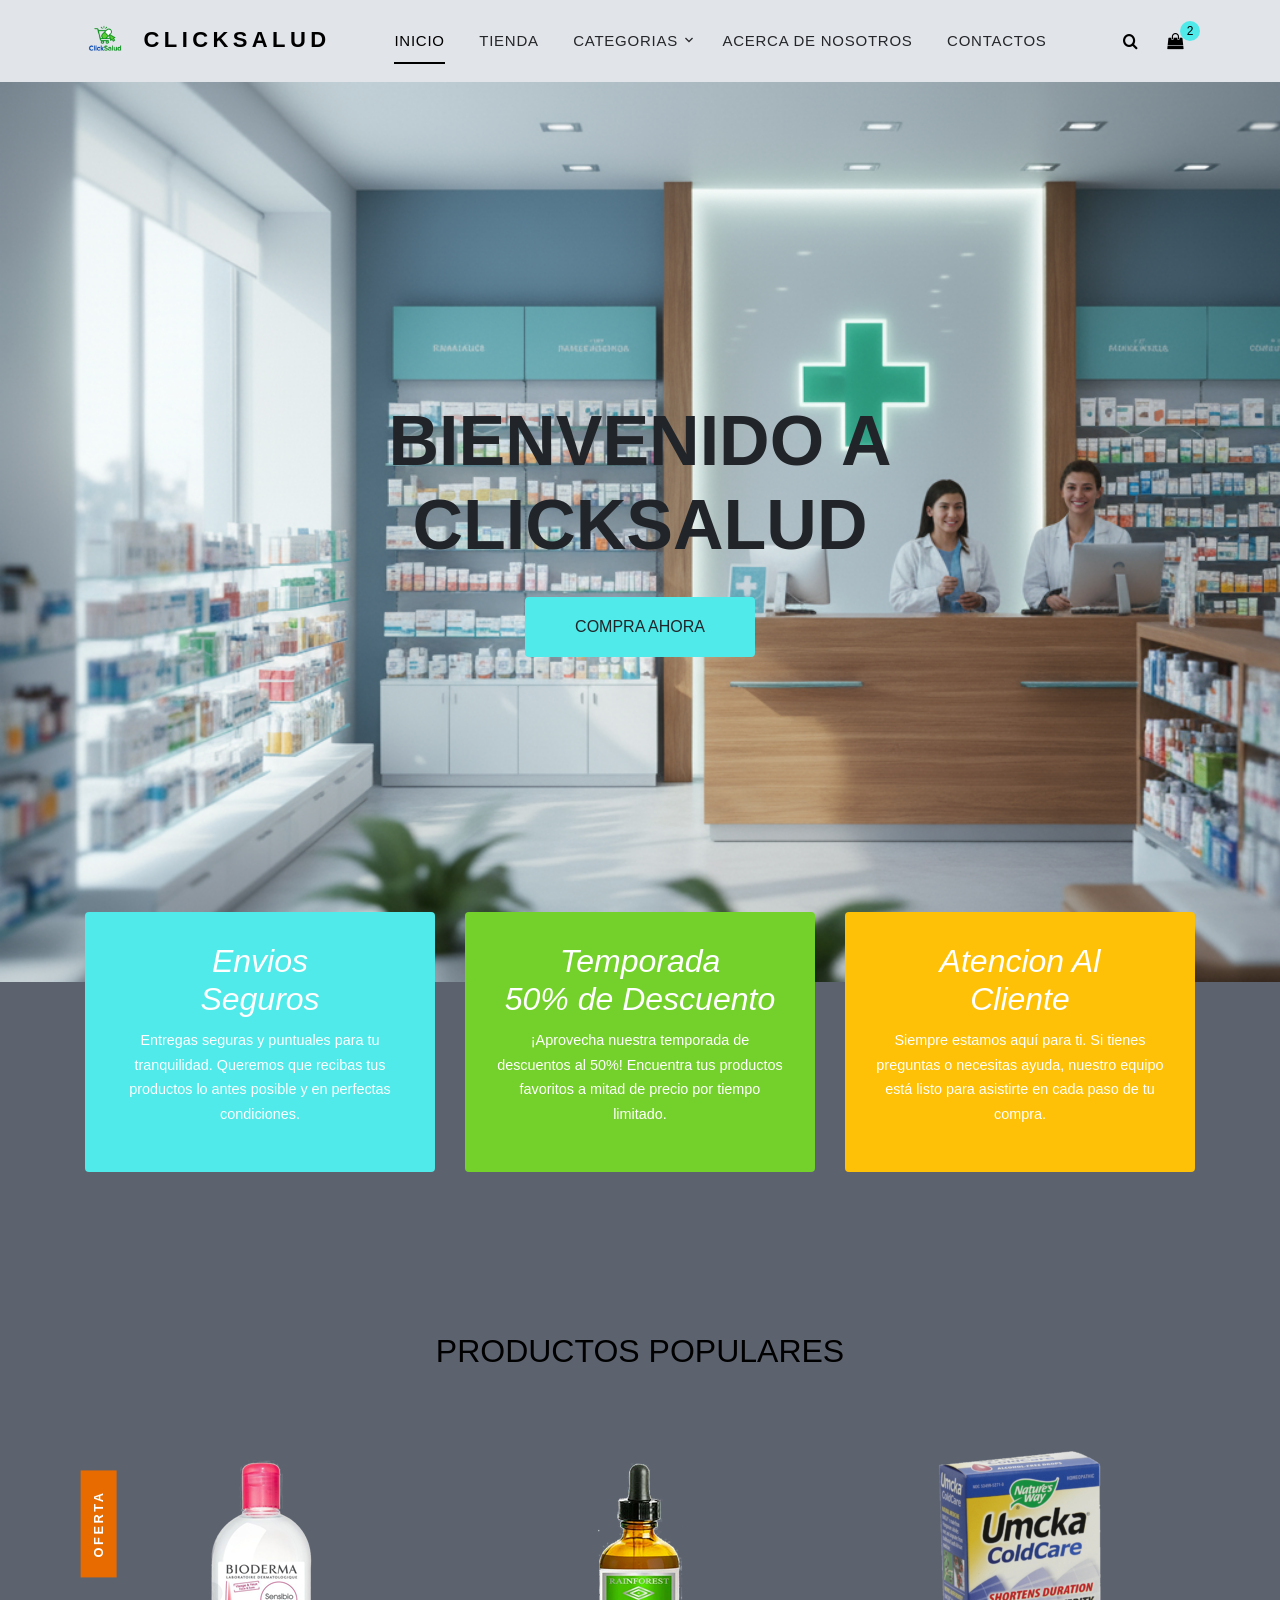
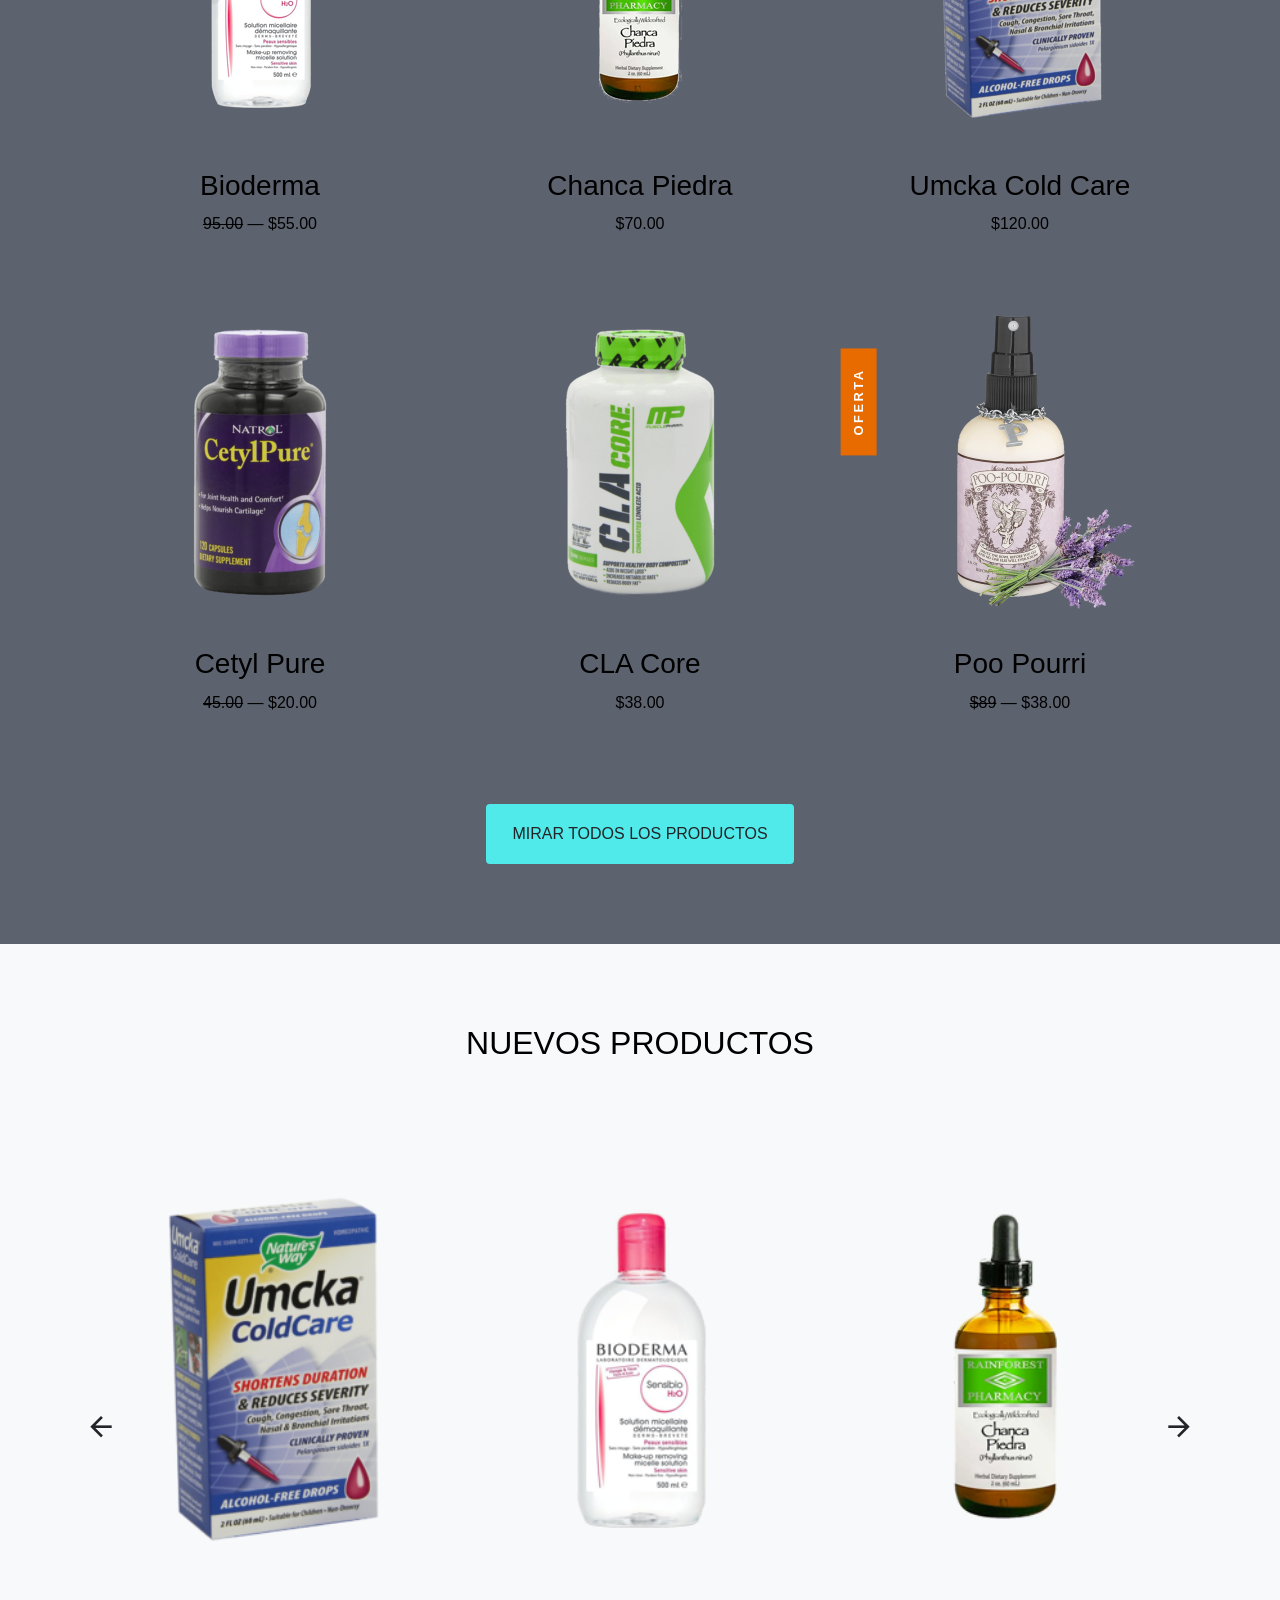
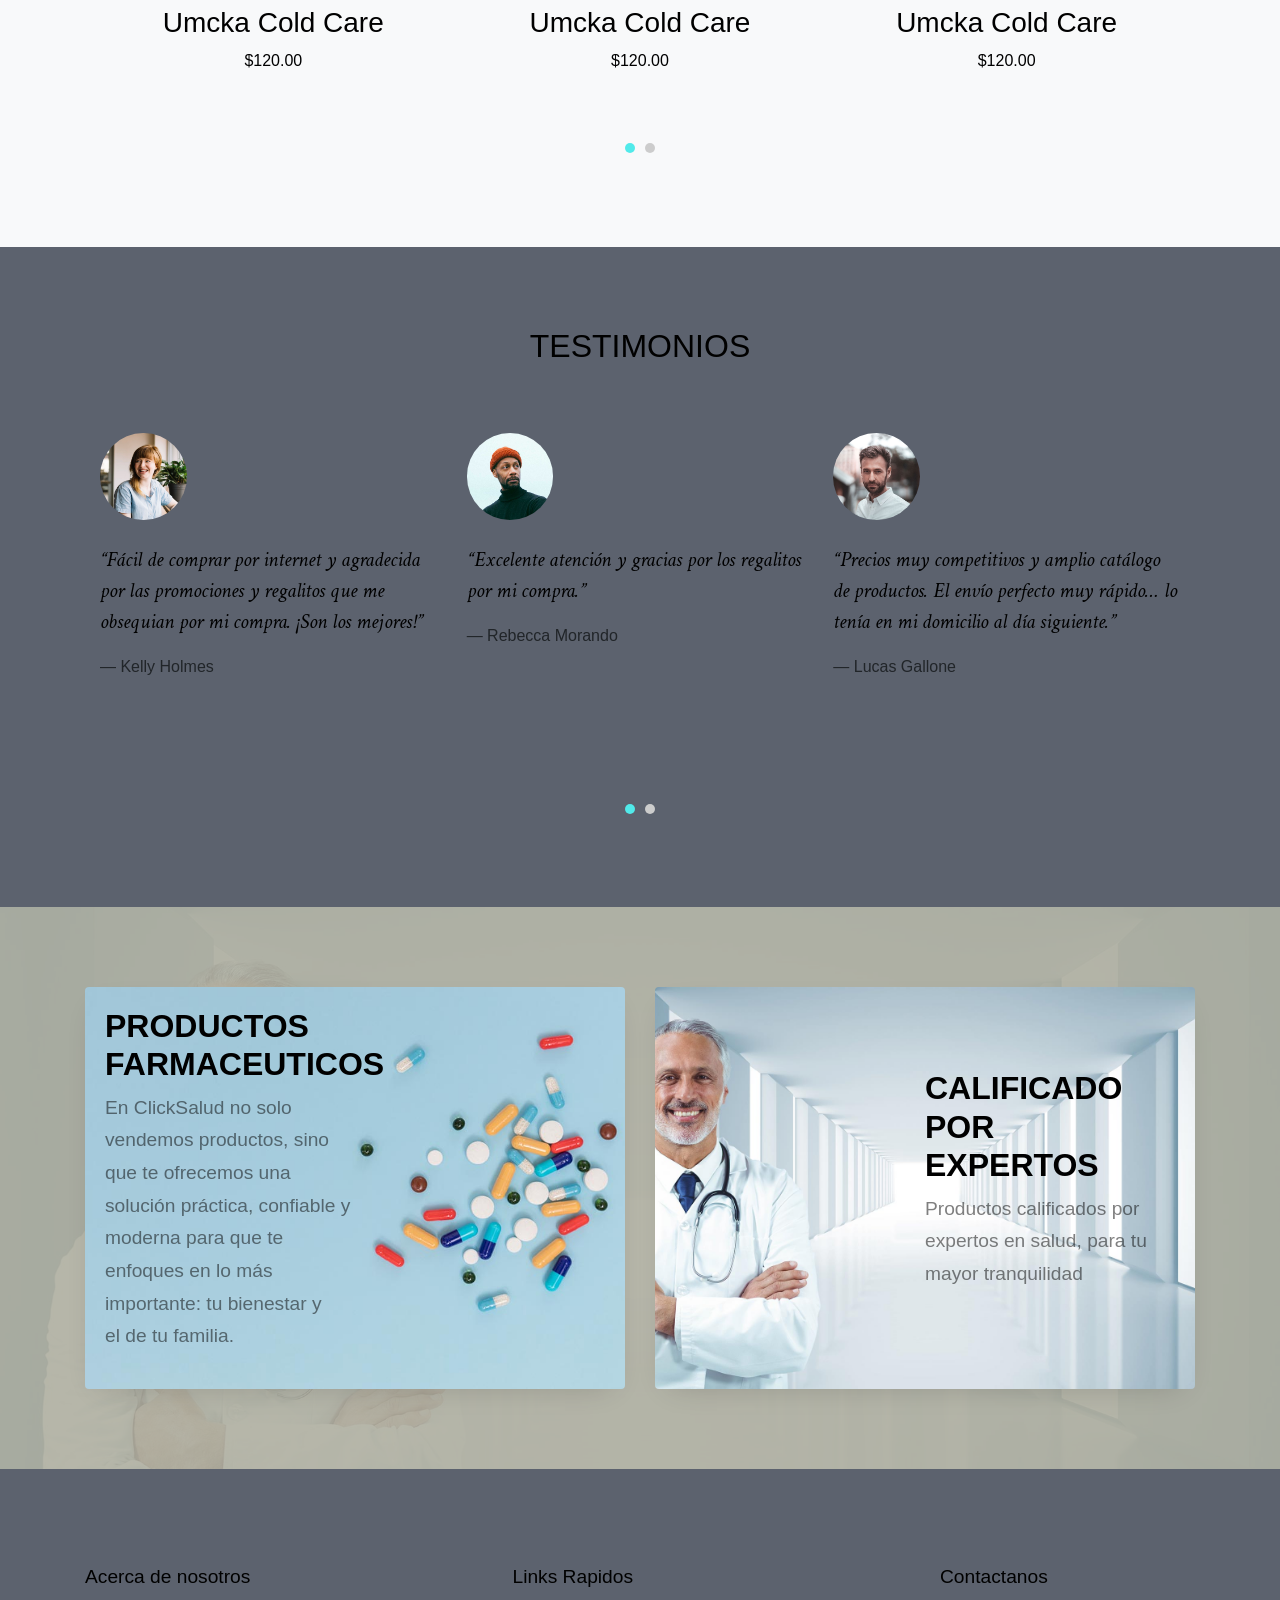
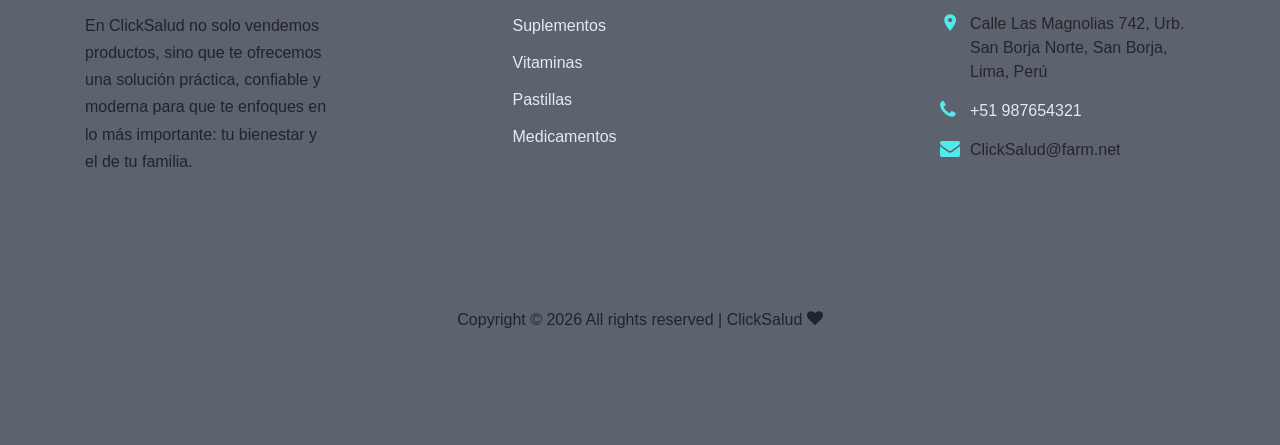
==== USUARIO/index.html @ 831bd5e8 "prue" ====
<!DOCTYPE html>
<html lang="en">

<head>
  <title>ClickSalud - A un click de distancia  </title>
  <meta charset="utf-8">
  <meta name="viewport" content="width=device-width, initial-scale=1, shrink-to-fit=no">

  <link rel="icon" type="images/imagen2" href="images/imagen2.png">

  <link href="https://fonts.googleapis.com/css?family=Rubik:400,700|Crimson+Text:400,400i" rel="stylesheet">
  <link rel="stylesheet" href="fonts/icomoon/style.css">

  <link rel="stylesheet" href="css/bootstrap.min.css">
  <link rel="stylesheet" href="css/magnific-popup.css">
  <link rel="stylesheet" href="css/jquery-ui.css">
  <link rel="stylesheet" href="css/owl.carousel.min.css">
  <link rel="stylesheet" href="css/owl.theme.default.min.css">


  <link rel="stylesheet" href="css/aos.css">

  <link rel="stylesheet" href="css/style.css">

</head>

<body>

  <div class="site-wrap">


    <div class="site-navbar py-2">

      <div class="search-wrap">
        <div class="container">
          <a href="#" class="search-close js-search-close"><span class="icon-close2"></span></a>
          <form action="#" method="post">
            <input type="text" class="form-control" placeholder="Search keyword and hit enter...">
          </form>
        </div>
      </div>

      <div class="container">
        <div class="d-flex align-items-center justify-content-between">
          <div class="logo">
            <div class="site-logo">
              <a href="index.html" class="js-logo-clone">
                <img src="images/imagen2.png" alt="Logo ClickSalud" style="width:40px; height:auto; margin-right:8px;">
                  ClickSalud</a>
          </div>
          </div>
          <div class="main-nav d-none d-lg-block">
            <nav class="site-navigation text-right text-md-center" role="navigation">
              <ul class="site-menu js-clone-nav d-none d-lg-block">
                <li class="active"><a href="index.html">Inicio</a></li>
                <li><a href="shop.html">Tienda</a></li>
                <li class="has-children">
                  <a href="#">Categorias</a>
                  <ul class="dropdown">
                    <li><a href="#">Suplementos</a></li>
                    <li class="has-children">
                      <a href="#">Vitaminas</a>
                      <ul class="dropdown">
                        <li><a href="#">Suplementos</a></li>
                        <li><a href="#">Vitaminas</a></li>
                        <li><a href="#">Pastillas</a></li>
                        <li><a href="#">Medicamentos</a></li>
                      </ul>
                    </li>
                    <li><a href="#">Pastillas</a></li>
                    <li><a href="#">Medicamentos</a></li>
                    
                  </ul>
                </li>
                <li><a href="about.html">Acerca de nosotros</a></li>
                <li><a href="contact.html">Contactos</a></li>
              </ul>
            </nav>
          </div>
          <div class="icons">
            <a href="#" class="icons-btn d-inline-block js-search-open"><span class="icon-search"></span></a>
            <a href="cart.html" class="icons-btn d-inline-block bag">
              <span class="icon-shopping-bag"></span>
              <span class="number">2</span>
            </a>
            <a href="#" class="site-menu-toggle js-menu-toggle ml-3 d-inline-block d-lg-none"><span
                class="icon-menu"></span></a>
          </div>
        </div>
      </div>
    </div>

    <div class="site-blocks-cover" style="background-image: url('images/añe3.png');">
      <div class="container">
        <div class="row">
          <div class="col-lg-7 mx-auto order-lg-2 align-self-center">
            <div class="site-block-cover-content text-center">
              <h2 class="sub-title"></h2>
              <h1>Bienvenido a ClickSalud</h1>
              <p>
                <a href="shop.html" class="btn btn-primary px-5 py-3">Compra Ahora</a>
              </p>
            </div>
          </div>
        </div>
      </div>
    </div>

    <div class="site-section">
      <div class="container">
        <div class="row align-items-stretch section-overlap">
          <div class="col-md-6 col-lg-4 mb-4 mb-lg-0">
            <div class="banner-wrap bg-primary h-100">
              <a href="#" class="h-100">
                <h5>Envios <br> Seguros</h5>
                <p>
                  
                  <strong>Entregas seguras y puntuales para tu tranquilidad. Queremos que recibas tus productos lo antes posible y en perfectas condiciones.</strong>
                </p>
              </a>
            </div>
          </div>
          <div class="col-md-6 col-lg-4 mb-4 mb-lg-0">
            <div class="banner-wrap h-100">
              <a href="#" class="h-100">
                <h5>Temporada<br> 50% de Descuento</h5>
                <p>
                  
                  <strong>¡Aprovecha nuestra temporada de descuentos al 50%! Encuentra tus productos favoritos a mitad de precio por tiempo limitado.</strong>
                </p>
              </a>
            </div>
          </div>
          <div class="col-md-6 col-lg-4 mb-4 mb-lg-0">
            <div class="banner-wrap bg-warning h-100">
              <a href="#" class="h-100">
                <h5>Atencion Al<br> Cliente</h5>
                <p>
                  
                  <strong>Siempre estamos aquí para ti. Si tienes preguntas o necesitas ayuda, nuestro equipo está listo para asistirte en cada paso de tu compra.</strong>
                </p>
              </a>
            </div>
          </div>

        </div>
      </div>
    </div>

    <div class="site-section">
      <div class="container">
        <div class="row">
          <div class="title-section text-center col-12">
            <h2 class="text-uppercase">Productos Populares</h2>
          </div>
        </div>

        <div class="row">
          <div class="col-sm-6 col-lg-4 text-center item mb-4">
            <span class="tag">Oferta</span>
            <a href="shop-single.html"> <img src="images/product_01.png" alt="Image"></a>
            <h3 class="text-dark"><a href="shop-single.html">Bioderma</a></h3>
            <p class="price"><del>95.00</del> &mdash; $55.00</p>
          </div>
          <div class="col-sm-6 col-lg-4 text-center item mb-4">
            <a href="shop-single.html"> <img src="images/product_02.png" alt="Image"></a>
            <h3 class="text-dark"><a href="shop-single.html">Chanca Piedra</a></h3>
            <p class="price">$70.00</p>
          </div>
          <div class="col-sm-6 col-lg-4 text-center item mb-4">
            <a href="shop-single.html"> <img src="images/product_03.png" alt="Image"></a>
            <h3 class="text-dark"><a href="shop-single.html">Umcka Cold Care</a></h3>
            <p class="price">$120.00</p>
          </div>

          <div class="col-sm-6 col-lg-4 text-center item mb-4">

            <a href="shop-single.html"> <img src="images/product_04.png" alt="Image"></a>
            <h3 class="text-dark"><a href="shop-single.html">Cetyl Pure</a></h3>
            <p class="price"><del>45.00</del> &mdash; $20.00</p>
          </div>
          <div class="col-sm-6 col-lg-4 text-center item mb-4">
            <a href="shop-single.html"> <img src="images/product_05.png" alt="Image"></a>
            <h3 class="text-dark"><a href="shop-single.html">CLA Core</a></h3>
            <p class="price">$38.00</p>
          </div>
          <div class="col-sm-6 col-lg-4 text-center item mb-4">
            <span class="tag">Oferta</span>
            <a href="shop-single.html"> <img src="images/product_06.png" alt="Image"></a>
            <h3 class="text-dark"><a href="shop-single.html">Poo Pourri</a></h3>
            <p class="price"><del>$89</del> &mdash; $38.00</p>
          </div>
        </div>
        <div class="row mt-5">
          <div class="col-12 text-center">
            <a href="shop.html" class="btn btn-primary px-4 py-3">Mirar todos los productos</a>
          </div>
        </div>
      </div>
    </div>

    
    <div class="site-section bg-light">
      <div class="container">
        <div class="row">
          <div class="title-section text-center col-12">
            <h2 class="text-uppercase">Nuevos Productos</h2>
          </div>
        </div>
        <div class="row">
          <div class="col-md-12 block-3 products-wrap">
            <div class="nonloop-block-3 owl-carousel">

              <div class="text-center item mb-4">
                <a href="shop-single.html"> <img src="images/product_03.png" alt="Image"></a>
                <h3 class="text-dark"><a href="shop-single.html">Umcka Cold Care</a></h3>
                <p class="price">$120.00</p>
              </div>

              <div class="text-center item mb-4">
                <a href="shop-single.html"> <img src="images/product_01.png" alt="Image"></a>
                <h3 class="text-dark"><a href="shop-single.html">Umcka Cold Care</a></h3>
                <p class="price">$120.00</p>
              </div>

              <div class="text-center item mb-4">
                <a href="shop-single.html"> <img src="images/product_02.png" alt="Image"></a>
                <h3 class="text-dark"><a href="shop-single.html">Umcka Cold Care</a></h3>
                <p class="price">$120.00</p>
              </div>

              <div class="text-center item mb-4">
                <a href="shop-single.html"> <img src="images/product_04.png" alt="Image"></a>
                <h3 class="text-dark"><a href="shop-single.html">Umcka Cold Care</a></h3>
                <p class="price">$120.00</p>
              </div>

            </div>
          </div>
        </div>
      </div>
    </div>

    <div class="site-section">
      <div class="container">
        <div class="row">
          <div class="title-section text-center col-12">
            <h2 class="text-uppercase">Testimonios</h2>
          </div>
        </div>
        <div class="row">
          <div class="col-md-12 block-3 products-wrap">
            <div class="nonloop-block-3 no-direction owl-carousel">
        
              <div class="testimony">
                <blockquote>
                  <img src="images/person_1.jpg" alt="Image" class="img-fluid w-25 mb-4 rounded-circle">
                  <p>&ldquo;Fácil de comprar por internet y agradecida por las promociones y regalitos que me obsequian por mi compra. ¡Son los mejores!&rdquo;</p>
                </blockquote>

                <p>&mdash; Kelly Holmes</p>
              </div>
        
              <div class="testimony">
                <blockquote>
                  <img src="images/person_2.jpg" alt="Image" class="img-fluid w-25 mb-4 rounded-circle">
                  <p>&ldquo;Excelente atención y gracias por los regalitos por mi compra.&rdquo;</p>
                </blockquote>
              
                <p>&mdash; Rebecca Morando</p>
              </div>
        
              <div class="testimony">
                <blockquote>
                  <img src="images/person_3.jpg" alt="Image" class="img-fluid w-25 mb-4 rounded-circle">
                  <p>&ldquo;Precios muy competitivos y amplio catálogo de productos. El envío perfecto muy rápido… lo tenía en mi domicilio al día siguiente.&rdquo;</p>
                </blockquote>
              
                <p>&mdash; Lucas Gallone</p>
              </div>
        
              <div class="testimony">
                <blockquote>
                  <img src="images/person_4.jpg" alt="Image" class="img-fluid w-25 mb-4 rounded-circle">
                  <p>&ldquo;El servicio fue rápido y profesional. Me encanta la presentación: la caja en la que llegan los productos es preciosa, y siempre incluyen información útil y pequeñas muestras…&rdquo;</p>
                </blockquote>
              
                <p>&mdash; Andrew Neel</p>
              </div>
        
            </div>
          </div>
        </div>
      </div>
    </div>

    <div class="site-section bg-secondary bg-image" style="background-image: url('images/bg_2.jpg');">
      <div class="container">
        <div class="row align-items-stretch">
          <div class="col-lg-6 mb-5 mb-lg-0">
            <a href="#" class="banner-1 h-100 d-flex" style="background-image: url('images/bg_1.jpg');">
              <div class="banner-1-inner align-self-center">
                <h2>Productos Farmaceuticos</h2>
                <p>En ClickSalud no solo vendemos productos, sino que te ofrecemos una solución práctica, confiable y moderna para que te enfoques en lo más importante: tu bienestar y el de tu familia.
                </p>
              </div>
            </a>
          </div>
          <div class="col-lg-6 mb-5 mb-lg-0">
            <a href="#" class="banner-1 h-100 d-flex" style="background-image: url('images/bg_2.jpg');">
              <div class="banner-1-inner ml-auto  align-self-center">
                <h2>Calificado Por Expertos</h2>
                <p>Productos calificados por expertos en salud, para tu mayor tranquilidad
                </p>
              </div>
            </a>
          </div>
        </div>
      </div>
    </div>


    <footer class="site-footer">
      <div class="container">
        <div class="row">
          <div class="col-md-6 col-lg-3 mb-4 mb-lg-0">

            <div class="block-7">
              <h3 class="footer-heading mb-4">Acerca de nosotros</h3>
              <p>En ClickSalud no solo vendemos productos, sino que te ofrecemos una solución práctica, confiable y moderna para que te enfoques en lo más importante: tu bienestar y el de tu familia.</p>
            </div>

          </div>
          <div class="col-lg-3 mx-auto mb-5 mb-lg-0">
            <h3 class="footer-heading mb-4">Links Rapidos</h3>
            <ul class="list-unstyled">
              <li><a href="#">Suplementos</a></li>
              <li><a href="#">Vitaminas</a></li>
              <li><a href="#">Pastillas</a></li>
              <li><a href="#">Medicamentos</a></li>
            </ul>
          </div>

          <div class="col-md-6 col-lg-3">
            <div class="block-5 mb-5">
              <h3 class="footer-heading mb-4">Contactanos</h3>
              <ul class="list-unstyled">
                <li class="address">Calle Las Magnolias 742, Urb. San Borja Norte, San Borja, Lima, Perú</li>
                <li class="phone"><a href="tel://23923929210">+51 987654321</a></li>
                <li class="email">ClickSalud@farm.net</li>
              </ul>
            </div>


          </div>
        </div>
        <div class="row pt-5 mt-5 text-center">
          <div class="col-md-12">
            <p>
              <!-- Link back to Colorlib can't be removed. Template is licensed under CC BY 3.0. -->
              Copyright &copy;
              <script>document.write(new Date().getFullYear());</script> All rights reserved | ClickSalud <i class="icon-heart" aria-hidden="true"></i> 
              <!-- Link back to Colorlib can't be removed. Template is licensed under CC BY 3.0. -->
            </p>
          </div>

        </div>
      </div>
    </footer>
  </div>

  <script src="js/jquery-3.3.1.min.js"></script>
  <script src="js/jquery-ui.js"></script>
  <script src="js/popper.min.js"></script>
  <script src="js/bootstrap.min.js"></script>
  <script src="js/owl.carousel.min.js"></script>
  <script src="js/jquery.magnific-popup.min.js"></script>
  <script src="js/aos.js"></script>

  <script src="js/main.js"></script>

</body>

</html>
<?php
}
else{
    header('Location: ../vista/login.php');
}
?>
---- USUARIO/fonts/icomoon/style.css ----
@font-face {
  font-family: 'icomoon';
  src:  url('fonts/icomoon.eot?10si43');
  src:  url('fonts/icomoon.eot?10si43#iefix') format('embedded-opentype'),
    url('fonts/icomoon.ttf?10si43') format('truetype'),
    url('fonts/icomoon.woff?10si43') format('woff'),
    url('fonts/icomoon.svg?10si43#icomoon') format('svg');
  font-weight: normal;
  font-style: normal;
}

[class^="icon-"], [class*=" icon-"] {
  /* use !important to prevent issues with browser extensions that change fonts */
  font-family: 'icomoon' !important;
  speak: none;
  font-style: normal;
  font-weight: normal;
  font-variant: normal;
  text-transform: none;
  line-height: 1;

  /* Better Font Rendering =========== */
  -webkit-font-smoothing: antialiased;
  -moz-osx-font-smoothing: grayscale;
}

.icon-asterisk:before {
  content: "\f069";
}
.icon-plus:before {
  content: "\f067";
}
.icon-question:before {
  content: "\f128";
}
.icon-minus:before {
  content: "\f068";
}
.icon-glass:before {
  content: "\f000";
}
.icon-music:before {
  content: "\f001";
}
.icon-search:before {
  content: "\f002";
}
.icon-envelope-o:before {
  content: "\f003";
}
.icon-heart:before {
  content: "\f004";
}
.icon-star:before {
  content: "\f005";
}
.icon-star-o:before {
  content: "\f006";
}
.icon-user:before {
  content: "\f007";
}
.icon-film:before {
  content: "\f008";
}
.icon-th-large:before {
  content: "\f009";
}
.icon-th:before {
  content: "\f00a";
}
.icon-th-list:before {
  content: "\f00b";
}
.icon-check:before {
  content: "\f00c";
}
.icon-close:before {
  content: "\f00d";
}
.icon-remove:before {
  content: "\f00d";
}
.icon-times:before {
  content: "\f00d";
}
.icon-search-plus:before {
  content: "\f00e";
}
.icon-search-minus:before {
  content: "\f010";
}
.icon-power-off:before {
  content: "\f011";
}
.icon-signal:before {
  content: "\f012";
}
.icon-cog:before {
  content: "\f013";
}
.icon-gear:before {
  content: "\f013";
}
.icon-trash-o:before {
  content: "\f014";
}
.icon-home:before {
  content: "\f015";
}
.icon-file-o:before {
  content: "\f016";
}
.icon-clock-o:before {
  content: "\f017";
}
.icon-road:before {
  content: "\f018";
}
.icon-download:before {
  content: "\f019";
}
.icon-arrow-circle-o-down:before {
  content: "\f01a";
}
.icon-arrow-circle-o-up:before {
  content: "\f01b";
}
.icon-inbox:before {
  content: "\f01c";
}
.icon-play-circle-o:before {
  content: "\f01d";
}
.icon-repeat:before {
  content: "\f01e";
}
.icon-rotate-right:before {
  content: "\f01e";
}
.icon-refresh:before {
  content: "\f021";
}
.icon-list-alt:before {
  content: "\f022";
}
.icon-lock:before {
  content: "\f023";
}
.icon-flag:before {
  content: "\f024";
}
.icon-headphones:before {
  content: "\f025";
}
.icon-volume-off:before {
  content: "\f026";
}
.icon-volume-down:before {
  content: "\f027";
}
.icon-volume-up:before {
  content: "\f028";
}
.icon-qrcode:before {
  content: "\f029";
}
.icon-barcode:before {
  content: "\f02a";
}
.icon-tag:before {
  content: "\f02b";
}
.icon-tags:before {
  content: "\f02c";
}
.icon-book:before {
  content: "\f02d";
}
.icon-bookmark:before {
  content: "\f02e";
}
.icon-print:before {
  content: "\f02f";
}
.icon-camera:before {
  content: "\f030";
}
.icon-font:before {
  content: "\f031";
}
.icon-bold:before {
  content: "\f032";
}
.icon-italic:before {
  content: "\f033";
}
.icon-text-height:before {
  content: "\f034";
}
.icon-text-width:before {
  content: "\f035";
}
.icon-align-left:before {
  content: "\f036";
}
.icon-align-center:before {
  content: "\f037";
}
.icon-align-right:before {
  content: "\f038";
}
.icon-align-justify:before {
  content: "\f039";
}
.icon-list:before {
  content: "\f03a";
}
.icon-dedent:before {
  content: "\f03b";
}
.icon-outdent:before {
  content: "\f03b";
}
.icon-indent:before {
  content: "\f03c";
}
.icon-video-camera:before {
  content: "\f03d";
}
.icon-image:before {
  content: "\f03e";
}
.icon-photo:before {
  content: "\f03e";
}
.icon-picture-o:before {
  content: "\f03e";
}
.icon-pencil:before {
  content: "\f040";
}
.icon-map-marker:before {
  content: "\f041";
}
.icon-adjust:before {
  content: "\f042";
}
.icon-tint:before {
  content: "\f043";
}
.icon-edit:before {
  content: "\f044";
}
.icon-pencil-square-o:before {
  content: "\f044";
}
.icon-share-square-o:before {
  content: "\f045";
}
.icon-check-square-o:before {
  content: "\f046";
}
.icon-arrows:before {
  content: "\f047";
}
.icon-step-backward:before {
  content: "\f048";
}
.icon-fast-backward:before {
  content: "\f049";
}
.icon-backward:before {
  content: "\f04a";
}
.icon-play:before {
  content: "\f04b";
}
.icon-pause:before {
  content: "\f04c";
}
.icon-stop:before {
  content: "\f04d";
}
.icon-forward:before {
  content: "\f04e";
}
.icon-fast-forward:before {
  content: "\f050";
}
.icon-step-forward:before {
  content: "\f051";
}
.icon-eject:before {
  content: "\f052";
}
.icon-chevron-left:before {
  content: "\f053";
}
.icon-chevron-right:before {
  content: "\f054";
}
.icon-plus-circle:before {
  content: "\f055";
}
.icon-minus-circle:before {
  content: "\f056";
}
.icon-times-circle:before {
  content: "\f057";
}
.icon-check-circle:before {
  content: "\f058";
}
.icon-question-circle:before {
  content: "\f059";
}
.icon-info-circle:before {
  content: "\f05a";
}
.icon-crosshairs:before {
  content: "\f05b";
}
.icon-times-circle-o:before {
  content: "\f05c";
}
.icon-check-circle-o:before {
  content: "\f05d";
}
.icon-ban:before {
  content: "\f05e";
}
.icon-arrow-left:before {
  content: "\f060";
}
.icon-arrow-right:before {
  content: "\f061";
}
.icon-arrow-up:before {
  content: "\f062";
}
.icon-arrow-down:before {
  content: "\f063";
}
.icon-mail-forward:before {
  content: "\f064";
}
.icon-share:before {
  content: "\f064";
}
.icon-expand:before {
  content: "\f065";
}
.icon-compress:before {
  content: "\f066";
}
.icon-exclamation-circle:before {
  content: "\f06a";
}
.icon-gift:before {
  content: "\f06b";
}
.icon-leaf:before {
  content: "\f06c";
}
.icon-fire:before {
  content: "\f06d";
}
.icon-eye:before {
  content: "\f06e";
}
.icon-eye-slash:before {
  content: "\f070";
}
.icon-exclamation-triangle:before {
  content: "\f071";
}
.icon-warning:before {
  content: "\f071";
}
.icon-plane:before {
  content: "\f072";
}
.icon-calendar:before {
  content: "\f073";
}
.icon-random:before {
  content: "\f074";
}
.icon-comment:before {
  content: "\f075";
}
.icon-magnet:before {
  content: "\f076";
}
.icon-chevron-up:before {
  content: "\f077";
}
.icon-chevron-down:before {
  content: "\f078";
}
.icon-retweet:before {
  content: "\f079";
}
.icon-shopping-cart:before {
  content: "\f07a";
}
.icon-folder:before {
  content: "\f07b";
}
.icon-folder-open:before {
  content: "\f07c";
}
.icon-arrows-v:before {
  content: "\f07d";
}
.icon-arrows-h:before {
  content: "\f07e";
}
.icon-bar-chart:before {
  content: "\f080";
}
.icon-bar-chart-o:before {
  content: "\f080";
}
.icon-twitter-square:before {
  content: "\f081";
}
.icon-facebook-square:before {
  content: "\f082";
}
.icon-camera-retro:before {
  content: "\f083";
}
.icon-key:before {
  content: "\f084";
}
.icon-cogs:before {
  content: "\f085";
}
.icon-gears:before {
  content: "\f085";
}
.icon-comments:before {
  content: "\f086";
}
.icon-thumbs-o-up:before {
  content: "\f087";
}
.icon-thumbs-o-down:before {
  content: "\f088";
}
.icon-star-half:before {
  content: "\f089";
}
.icon-heart-o:before {
  content: "\f08a";
}
.icon-sign-out:before {
  content: "\f08b";
}
.icon-linkedin-square:before {
  content: "\f08c";
}
.icon-thumb-tack:before {
  content: "\f08d";
}
.icon-external-link:before {
  content: "\f08e";
}
.icon-sign-in:before {
  content: "\f090";
}
.icon-trophy:before {
  content: "\f091";
}
.icon-github-square:before {
  content: "\f092";
}
.icon-upload:before {
  content: "\f093";
}
.icon-lemon-o:before {
  content: "\f094";
}
.icon-phone:before {
  content: "\f095";
}
.icon-square-o:before {
  content: "\f096";
}
.icon-bookmark-o:before {
  content: "\f097";
}
.icon-phone-square:before {
  content: "\f098";
}
.icon-twitter:before {
  content: "\f099";
}
.icon-facebook:before {
  content: "\f09a";
}
.icon-facebook-f:before {
  content: "\f09a";
}
.icon-github:before {
  content: "\f09b";
}
.icon-unlock:before {
  content: "\f09c";
}
.icon-credit-card:before {
  content: "\f09d";
}
.icon-feed:before {
  content: "\f09e";
}
.icon-rss:before {
  content: "\f09e";
}
.icon-hdd-o:before {
  content: "\f0a0";
}
.icon-bullhorn:before {
  content: "\f0a1";
}
.icon-bell-o:before {
  content: "\f0a2";
}
.icon-certificate:before {
  content: "\f0a3";
}
.icon-hand-o-right:before {
  content: "\f0a4";
}
.icon-hand-o-left:before {
  content: "\f0a5";
}
.icon-hand-o-up:before {
  content: "\f0a6";
}
.icon-hand-o-down:before {
  content: "\f0a7";
}
.icon-arrow-circle-left:before {
  content: "\f0a8";
}
.icon-arrow-circle-right:before {
  content: "\f0a9";
}
.icon-arrow-circle-up:before {
  content: "\f0aa";
}
.icon-arrow-circle-down:before {
  content: "\f0ab";
}
.icon-globe:before {
  content: "\f0ac";
}
.icon-wrench:before {
  content: "\f0ad";
}
.icon-tasks:before {
  content: "\f0ae";
}
.icon-filter:before {
  content: "\f0b0";
}
.icon-briefcase:before {
  content: "\f0b1";
}
.icon-arrows-alt:before {
  content: "\f0b2";
}
.icon-group:before {
  content: "\f0c0";
}
.icon-users:before {
  content: "\f0c0";
}
.icon-chain:before {
  content: "\f0c1";
}
.icon-link:before {
  content: "\f0c1";
}
.icon-cloud:before {
  content: "\f0c2";
}
.icon-flask:before {
  content: "\f0c3";
}
.icon-cut:before {
  content: "\f0c4";
}
.icon-scissors:before {
  content: "\f0c4";
}
.icon-copy:before {
  content: "\f0c5";
}
.icon-files-o:before {
  content: "\f0c5";
}
.icon-paperclip:before {
  content: "\f0c6";
}
.icon-floppy-o:before {
  content: "\f0c7";
}
.icon-save:before {
  content: "\f0c7";
}
.icon-square:before {
  content: "\f0c8";
}
.icon-bars:before {
  content: "\f0c9";
}
.icon-navicon:before {
  content: "\f0c9";
}
.icon-reorder:before {
  content: "\f0c9";
}
.icon-list-ul:before {
  content: "\f0ca";
}
.icon-list-ol:before {
  content: "\f0cb";
}
.icon-strikethrough:before {
  content: "\f0cc";
}
.icon-underline:before {
  content: "\f0cd";
}
.icon-table:before {
  content: "\f0ce";
}
.icon-magic:before {
  content: "\f0d0";
}
.icon-truck:before {
  content: "\f0d1";
}
.icon-pinterest:before {
  content: "\f0d2";
}
.icon-pinterest-square:before {
  content: "\f0d3";
}
.icon-google-plus-square:before {
  content: "\f0d4";
}
.icon-google-plus:before {
  content: "\f0d5";
}
.icon-money:before {
  content: "\f0d6";
}
.icon-caret-down:before {
  content: "\f0d7";
}
.icon-caret-up:before {
  content: "\f0d8";
}
.icon-caret-left:before {
  content: "\f0d9";
}
.icon-caret-right:before {
  content: "\f0da";
}
.icon-columns:before {
  content: "\f0db";
}
.icon-sort:before {
  content: "\f0dc";
}
.icon-unsorted:before {
  content: "\f0dc";
}
.icon-sort-desc:before {
  content: "\f0dd";
}
.icon-sort-down:before {
  content: "\f0dd";
}
.icon-sort-asc:before {
  content: "\f0de";
}
.icon-sort-up:before {
  content: "\f0de";
}
.icon-envelope:before {
  content: "\f0e0";
}
.icon-linkedin:before {
  content: "\f0e1";
}
.icon-rotate-left:before {
  content: "\f0e2";
}
.icon-undo:before {
  content: "\f0e2";
}
.icon-gavel:before {
  content: "\f0e3";
}
.icon-legal:before {
  content: "\f0e3";
}
.icon-dashboard:before {
  content: "\f0e4";
}
.icon-tachometer:before {
  content: "\f0e4";
}
.icon-comment-o:before {
  content: "\f0e5";
}
.icon-comments-o:before {
  content: "\f0e6";
}
.icon-bolt:before {
  content: "\f0e7";
}
.icon-flash:before {
  content: "\f0e7";
}
.icon-sitemap:before {
  content: "\f0e8";
}
.icon-umbrella:before {
  content: "\f0e9";
}
.icon-clipboard:before {
  content: "\f0ea";
}
.icon-paste:before {
  content: "\f0ea";
}
.icon-lightbulb-o:before {
  content: "\f0eb";
}
.icon-exchange:before {
  content: "\f0ec";
}
.icon-cloud-download:before {
  content: "\f0ed";
}
.icon-cloud-upload:before {
  content: "\f0ee";
}
.icon-user-md:before {
  content: "\f0f0";
}
.icon-stethoscope:before {
  content: "\f0f1";
}
.icon-suitcase:before {
  content: "\f0f2";
}
.icon-bell:before {
  content: "\f0f3";
}
.icon-coffee:before {
  content: "\f0f4";
}
.icon-cutlery:before {
  content: "\f0f5";
}
.icon-file-text-o:before {
  content: "\f0f6";
}
.icon-building-o:before {
  content: "\f0f7";
}
.icon-hospital-o:before {
  content: "\f0f8";
}
.icon-ambulance:before {
  content: "\f0f9";
}
.icon-medkit:before {
  content: "\f0fa";
}
.icon-fighter-jet:before {
  content: "\f0fb";
}
.icon-beer:before {
  content: "\f0fc";
}
.icon-h-square:before {
  content: "\f0fd";
}
.icon-plus-square:before {
  content: "\f0fe";
}
.icon-angle-double-left:before {
  content: "\f100";
}
.icon-angle-double-right:before {
  content: "\f101";
}
.icon-angle-double-up:before {
  content: "\f102";
}
.icon-angle-double-down:before {
  content: "\f103";
}
.icon-angle-left:before {
  content: "\f104";
}
.icon-angle-right:before {
  content: "\f105";
}
.icon-angle-up:before {
  content: "\f106";
}
.icon-angle-down:before {
  content: "\f107";
}
.icon-desktop:before {
  content: "\f108";
}
.icon-laptop:before {
  content: "\f109";
}
.icon-tablet:before {
  content: "\f10a";
}
.icon-mobile:before {
  content: "\f10b";
}
.icon-mobile-phone:before {
  content: "\f10b";
}
.icon-circle-o:before {
  content: "\f10c";
}
.icon-quote-left:before {
  content: "\f10d";
}
.icon-quote-right:before {
  content: "\f10e";
}
.icon-spinner:before {
  content: "\f110";
}
.icon-circle:before {
  content: "\f111";
}
.icon-mail-reply:before {
  content: "\f112";
}
.icon-reply:before {
  content: "\f112";
}
.icon-github-alt:before {
  content: "\f113";
}
.icon-folder-o:before {
  content: "\f114";
}
.icon-folder-open-o:before {
  content: "\f115";
}
.icon-smile-o:before {
  content: "\f118";
}
.icon-frown-o:before {
  content: "\f119";
}
.icon-meh-o:before {
  content: "\f11a";
}
.icon-gamepad:before {
  content: "\f11b";
}
.icon-keyboard-o:before {
  content: "\f11c";
}
.icon-flag-o:before {
  content: "\f11d";
}
.icon-flag-checkered:before {
  content: "\f11e";
}
.icon-terminal:before {
  content: "\f120";
}
.icon-code:before {
  content: "\f121";
}
.icon-mail-reply-all:before {
  content: "\f122";
}
.icon-reply-all:before {
  content: "\f122";
}
.icon-star-half-empty:before {
  content: "\f123";
}
.icon-star-half-full:before {
  content: "\f123";
}
.icon-star-half-o:before {
  content: "\f123";
}
.icon-location-arrow:before {
  content: "\f124";
}
.icon-crop:before {
  content: "\f125";
}
.icon-code-fork:before {
  content: "\f126";
}
.icon-chain-broken:before {
  content: "\f127";
}
.icon-unlink:before {
  content: "\f127";
}
.icon-info:before {
  content: "\f129";
}
.icon-exclamation:before {
  content: "\f12a";
}
.icon-superscript:before {
  content: "\f12b";
}
.icon-subscript:before {
  content: "\f12c";
}
.icon-eraser:before {
  content: "\f12d";
}
.icon-puzzle-piece:before {
  content: "\f12e";
}
.icon-microphone:before {
  content: "\f130";
}
.icon-microphone-slash:before {
  content: "\f131";
}
.icon-shield:before {
  content: "\f132";
}
.icon-calendar-o:before {
  content: "\f133";
}
.icon-fire-extinguisher:before {
  content: "\f134";
}
.icon-rocket:before {
  content: "\f135";
}
.icon-maxcdn:before {
  content: "\f136";
}
.icon-chevron-circle-left:before {
  content: "\f137";
}
.icon-chevron-circle-right:before {
  content: "\f138";
}
.icon-chevron-circle-up:before {
  content: "\f139";
}
.icon-chevron-circle-down:before {
  content: "\f13a";
}
.icon-html5:before {
  content: "\f13b";
}
.icon-css3:before {
  content: "\f13c";
}
.icon-anchor:before {
  content: "\f13d";
}
.icon-unlock-alt:before {
  content: "\f13e";
}
.icon-bullseye:before {
  content: "\f140";
}
.icon-ellipsis-h:before {
  content: "\f141";
}
.icon-ellipsis-v:before {
  content: "\f142";
}
.icon-rss-square:before {
  content: "\f143";
}
.icon-play-circle:before {
  content: "\f144";
}
.icon-ticket:before {
  content: "\f145";
}
.icon-minus-square:before {
  content: "\f146";
}
.icon-minus-square-o:before {
  content: "\f147";
}
.icon-level-up:before {
  content: "\f148";
}
.icon-level-down:before {
  content: "\f149";
}
.icon-check-square:before {
  content: "\f14a";
}
.icon-pencil-square:before {
  content: "\f14b";
}
.icon-external-link-square:before {
  content: "\f14c";
}
.icon-share-square:before {
  content: "\f14d";
}
.icon-compass:before {
  content: "\f14e";
}
.icon-caret-square-o-down:before {
  content: "\f150";
}
.icon-toggle-down:before {
  content: "\f150";
}
.icon-caret-square-o-up:before {
  content: "\f151";
}
.icon-toggle-up:before {
  content: "\f151";
}
.icon-caret-square-o-right:before {
  content: "\f152";
}
.icon-toggle-right:before {
  content: "\f152";
}
.icon-eur:before {
  content: "\f153";
}
.icon-euro:before {
  content: "\f153";
}
.icon-gbp:before {
  content: "\f154";
}
.icon-dollar:before {
  content: "\f155";
}
.icon-usd:before {
  content: "\f155";
}
.icon-inr:before {
  content: "\f156";
}
.icon-rupee:before {
  content: "\f156";
}
.icon-cny:before {
  content: "\f157";
}
.icon-jpy:before {
  content: "\f157";
}
.icon-rmb:before {
  content: "\f157";
}
.icon-yen:before {
  content: "\f157";
}
.icon-rouble:before {
  content: "\f158";
}
.icon-rub:before {
  content: "\f158";
}
.icon-ruble:before {
  content: "\f158";
}
.icon-krw:before {
  content: "\f159";
}
.icon-won:before {
  content: "\f159";
}
.icon-bitcoin:before {
  content: "\f15a";
}
.icon-btc:before {
  content: "\f15a";
}
.icon-file:before {
  content: "\f15b";
}
.icon-file-text:before {
  content: "\f15c";
}
.icon-sort-alpha-asc:before {
  content: "\f15d";
}
.icon-sort-alpha-desc:before {
  content: "\f15e";
}
.icon-sort-amount-asc:before {
  content: "\f160";
}
.icon-sort-amount-desc:before {
  content: "\f161";
}
.icon-sort-numeric-asc:before {
  content: "\f162";
}
.icon-sort-numeric-desc:before {
  content: "\f163";
}
.icon-thumbs-up:before {
  content: "\f164";
}
.icon-thumbs-down:before {
  content: "\f165";
}
.icon-youtube-square:before {
  content: "\f166";
}
.icon-youtube:before {
  content: "\f167";
}
.icon-xing:before {
  content: "\f168";
}
.icon-xing-square:before {
  content: "\f169";
}
.icon-youtube-play:before {
  content: "\f16a";
}
.icon-dropbox:before {
  content: "\f16b";
}
.icon-stack-overflow:before {
  content: "\f16c";
}
.icon-instagram:before {
  content: "\f16d";
}
.icon-flickr:before {
  content: "\f16e";
}
.icon-adn:before {
  content: "\f170";
}
.icon-bitbucket:before {
  content: "\f171";
}
.icon-bitbucket-square:before {
  content: "\f172";
}
.icon-tumblr:before {
  content: "\f173";
}
.icon-tumblr-square:before {
  content: "\f174";
}
.icon-long-arrow-down:before {
  content: "\f175";
}
.icon-long-arrow-up:before {
  content: "\f176";
}
.icon-long-arrow-left:before {
  content: "\f177";
}
.icon-long-arrow-right:before {
  content: "\f178";
}
.icon-apple:before {
  content: "\f179";
}
.icon-windows:before {
  content: "\f17a";
}
.icon-android:before {
  content: "\f17b";
}
.icon-linux:before {
  content: "\f17c";
}
.icon-dribbble:before {
  content: "\f17d";
}
.icon-skype:before {
  content: "\f17e";
}
.icon-foursquare:before {
  content: "\f180";
}
.icon-trello:before {
  content: "\f181";
}
.icon-female:before {
  content: "\f182";
}
.icon-male:before {
  content: "\f183";
}
.icon-gittip:before {
  content: "\f184";
}
.icon-gratipay:before {
  content: "\f184";
}
.icon-sun-o:before {
  content: "\f185";
}
.icon-moon-o:before {
  content: "\f186";
}
.icon-archive:before {
  content: "\f187";
}
.icon-bug:before {
  content: "\f188";
}
.icon-vk:before {
  content: "\f189";
}
.icon-weibo:before {
  content: "\f18a";
}
.icon-renren:before {
  content: "\f18b";
}
.icon-pagelines:before {
  content: "\f18c";
}
.icon-stack-exchange:before {
  content: "\f18d";
}
.icon-arrow-circle-o-right:before {
  content: "\f18e";
}
.icon-arrow-circle-o-left:before {
  content: "\f190";
}
.icon-caret-square-o-left:before {
  content: "\f191";
}
.icon-toggle-left:before {
  content: "\f191";
}
.icon-dot-circle-o:before {
  content: "\f192";
}
.icon-wheelchair:before {
  content: "\f193";
}
.icon-vimeo-square:before {
  content: "\f194";
}
.icon-try:before {
  content: "\f195";
}
.icon-turkish-lira:before {
  content: "\f195";
}
.icon-plus-square-o:before {
  content: "\f196";
}
.icon-space-shuttle:before {
  content: "\f197";
}
.icon-slack:before {
  content: "\f198";
}
.icon-envelope-square:before {
  content: "\f199";
}
.icon-wordpress:before {
  content: "\f19a";
}
.icon-openid:before {
  content: "\f19b";
}
.icon-bank:before {
  content: "\f19c";
}
.icon-institution:before {
  content: "\f19c";
}
.icon-university:before {
  content: "\f19c";
}
.icon-graduation-cap:before {
  content: "\f19d";
}
.icon-mortar-board:before {
  content: "\f19d";
}
.icon-yahoo:before {
  content: "\f19e";
}
.icon-google:before {
  content: "\f1a0";
}
.icon-reddit:before {
  content: "\f1a1";
}
.icon-reddit-square:before {
  content: "\f1a2";
}
.icon-stumbleupon-circle:before {
  content: "\f1a3";
}
.icon-stumbleupon:before {
  content: "\f1a4";
}
.icon-delicious:before {
  content: "\f1a5";
}
.icon-digg:before {
  content: "\f1a6";
}
.icon-pied-piper-pp:before {
  content: "\f1a7";
}
.icon-pied-piper-alt:before {
  content: "\f1a8";
}
.icon-drupal:before {
  content: "\f1a9";
}
.icon-joomla:before {
  content: "\f1aa";
}
.icon-language:before {
  content: "\f1ab";
}
.icon-fax:before {
  content: "\f1ac";
}
.icon-building:before {
  content: "\f1ad";
}
.icon-child:before {
  content: "\f1ae";
}
.icon-paw:before {
  content: "\f1b0";
}
.icon-spoon:before {
  content: "\f1b1";
}
.icon-cube:before {
  content: "\f1b2";
}
.icon-cubes:before {
  content: "\f1b3";
}
.icon-behance:before {
  content: "\f1b4";
}
.icon-behance-square:before {
  content: "\f1b5";
}
.icon-steam:before {
  content: "\f1b6";
}
.icon-steam-square:before {
  content: "\f1b7";
}
.icon-recycle:before {
  content: "\f1b8";
}
.icon-automobile:before {
  content: "\f1b9";
}
.icon-car:before {
  content: "\f1b9";
}
.icon-cab:before {
  content: "\f1ba";
}
.icon-taxi:before {
  content: "\f1ba";
}
.icon-tree:before {
  content: "\f1bb";
}
.icon-spotify:before {
  content: "\f1bc";
}
.icon-deviantart:before {
  content: "\f1bd";
}
.icon-soundcloud:before {
  content: "\f1be";
}
.icon-database:before {
  content: "\f1c0";
}
.icon-file-pdf-o:before {
  content: "\f1c1";
}
.icon-file-word-o:before {
  content: "\f1c2";
}
.icon-file-excel-o:before {
  content: "\f1c3";
}
.icon-file-powerpoint-o:before {
  content: "\f1c4";
}
.icon-file-image-o:before {
  content: "\f1c5";
}
.icon-file-photo-o:before {
  content: "\f1c5";
}
.icon-file-picture-o:before {
  content: "\f1c5";
}
.icon-file-archive-o:before {
  content: "\f1c6";
}
.icon-file-zip-o:before {
  content: "\f1c6";
}
.icon-file-audio-o:before {
  content: "\f1c7";
}
.icon-file-sound-o:before {
  content: "\f1c7";
}
.icon-file-movie-o:before {
  content: "\f1c8";
}
.icon-file-video-o:before {
  content: "\f1c8";
}
.icon-file-code-o:before {
  content: "\f1c9";
}
.icon-vine:before {
  content: "\f1ca";
}
.icon-codepen:before {
  content: "\f1cb";
}
.icon-jsfiddle:before {
  content: "\f1cc";
}
.icon-life-bouy:before {
  content: "\f1cd";
}
.icon-life-buoy:before {
  content: "\f1cd";
}
.icon-life-ring:before {
  content: "\f1cd";
}
.icon-life-saver:before {
  content: "\f1cd";
}
.icon-support:before {
  content: "\f1cd";
}
.icon-circle-o-notch:before {
  content: "\f1ce";
}
.icon-ra:before {
  content: "\f1d0";
}
.icon-rebel:before {
  content: "\f1d0";
}
.icon-resistance:before {
  content: "\f1d0";
}
.icon-empire:before {
  content: "\f1d1";
}
.icon-ge:before {
  content: "\f1d1";
}
.icon-git-square:before {
  content: "\f1d2";
}
.icon-git:before {
  content: "\f1d3";
}
.icon-hacker-news:before {
  content: "\f1d4";
}
.icon-y-combinator-square:before {
  content: "\f1d4";
}
.icon-yc-square:before {
  content: "\f1d4";
}
.icon-tencent-weibo:before {
  content: "\f1d5";
}
.icon-qq:before {
  content: "\f1d6";
}
.icon-wechat:before {
  content: "\f1d7";
}
.icon-weixin:before {
  content: "\f1d7";
}
.icon-paper-plane:before {
  content: "\f1d8";
}
.icon-send:before {
  content: "\f1d8";
}
.icon-paper-plane-o:before {
  content: "\f1d9";
}
.icon-send-o:before {
  content: "\f1d9";
}
.icon-history:before {
  content: "\f1da";
}
.icon-circle-thin:before {
  content: "\f1db";
}
.icon-header:before {
  content: "\f1dc";
}
.icon-paragraph:before {
  content: "\f1dd";
}
.icon-sliders:before {
  content: "\f1de";
}
.icon-share-alt:before {
  content: "\f1e0";
}
.icon-share-alt-square:before {
  content: "\f1e1";
}
.icon-bomb:before {
  content: "\f1e2";
}
.icon-futbol-o:before {
  content: "\f1e3";
}
.icon-soccer-ball-o:before {
  content: "\f1e3";
}
.icon-tty:before {
  content: "\f1e4";
}
.icon-binoculars:before {
  content: "\f1e5";
}
.icon-plug:before {
  content: "\f1e6";
}
.icon-slideshare:before {
  content: "\f1e7";
}
.icon-twitch:before {
  content: "\f1e8";
}
.icon-yelp:before {
  content: "\f1e9";
}
.icon-newspaper-o:before {
  content: "\f1ea";
}
.icon-wifi:before {
  content: "\f1eb";
}
.icon-calculator:before {
  content: "\f1ec";
}
.icon-paypal:before {
  content: "\f1ed";
}
.icon-google-wallet:before {
  content: "\f1ee";
}
.icon-cc-visa:before {
  content: "\f1f0";
}
.icon-cc-mastercard:before {
  content: "\f1f1";
}
.icon-cc-discover:before {
  content: "\f1f2";
}
.icon-cc-amex:before {
  content: "\f1f3";
}
.icon-cc-paypal:before {
  content: "\f1f4";
}
.icon-cc-stripe:before {
  content: "\f1f5";
}
.icon-bell-slash:before {
  content: "\f1f6";
}
.icon-bell-slash-o:before {
  content: "\f1f7";
}
.icon-trash:before {
  content: "\f1f8";
}
.icon-copyright:before {
  content: "\f1f9";
}
.icon-at:before {
  content: "\f1fa";
}
.icon-eyedropper:before {
  content: "\f1fb";
}
.icon-paint-brush:before {
  content: "\f1fc";
}
.icon-birthday-cake:before {
  content: "\f1fd";
}
.icon-area-chart:before {
  content: "\f1fe";
}
.icon-pie-chart:before {
  content: "\f200";
}
.icon-line-chart:before {
  content: "\f201";
}
.icon-lastfm:before {
  content: "\f202";
}
.icon-lastfm-square:before {
  content: "\f203";
}
.icon-toggle-off:before {
  content: "\f204";
}
.icon-toggle-on:before {
  content: "\f205";
}
.icon-bicycle:before {
  content: "\f206";
}
.icon-bus:before {
  content: "\f207";
}
.icon-ioxhost:before {
  content: "\f208";
}
.icon-angellist:before {
  content: "\f209";
}
.icon-cc:before {
  content: "\f20a";
}
.icon-ils:before {
  content: "\f20b";
}
.icon-shekel:before {
  content: "\f20b";
}
.icon-sheqel:before {
  content: "\f20b";
}
.icon-meanpath:before {
  content: "\f20c";
}
.icon-buysellads:before {
  content: "\f20d";
}
.icon-connectdevelop:before {
  content: "\f20e";
}
.icon-dashcube:before {
  content: "\f210";
}
.icon-forumbee:before {
  content: "\f211";
}
.icon-leanpub:before {
  content: "\f212";
}
.icon-sellsy:before {
  content: "\f213";
}
.icon-shirtsinbulk:before {
  content: "\f214";
}
.icon-simplybuilt:before {
  content: "\f215";
}
.icon-skyatlas:before {
  content: "\f216";
}
.icon-cart-plus:before {
  content: "\f217";
}
.icon-cart-arrow-down:before {
  content: "\f218";
}
.icon-diamond:before {
  content: "\f219";
}
.icon-ship:before {
  content: "\f21a";
}
.icon-user-secret:before {
  content: "\f21b";
}
.icon-motorcycle:before {
  content: "\f21c";
}
.icon-street-view:before {
  content: "\f21d";
}
.icon-heartbeat:before {
  content: "\f21e";
}
.icon-venus:before {
  content: "\f221";
}
.icon-mars:before {
  content: "\f222";
}
.icon-mercury:before {
  content: "\f223";
}
.icon-intersex:before {
  content: "\f224";
}
.icon-transgender:before {
  content: "\f224";
}
.icon-transgender-alt:before {
  content: "\f225";
}
.icon-venus-double:before {
  content: "\f226";
}
.icon-mars-double:before {
  content: "\f227";
}
.icon-venus-mars:before {
  content: "\f228";
}
.icon-mars-stroke:before {
  content: "\f229";
}
.icon-mars-stroke-v:before {
  content: "\f22a";
}
.icon-mars-stroke-h:before {
  content: "\f22b";
}
.icon-neuter:before {
  content: "\f22c";
}
.icon-genderless:before {
  content: "\f22d";
}
.icon-facebook-official:before {
  content: "\f230";
}
.icon-pinterest-p:before {
  content: "\f231";
}
.icon-whatsapp:before {
  content: "\f232";
}
.icon-server:before {
  content: "\f233";
}
.icon-user-plus:before {
  content: "\f234";
}
.icon-user-times:before {
  content: "\f235";
}
.icon-bed:before {
  content: "\f236";
}
.icon-hotel:before {
  content: "\f236";
}
.icon-viacoin:before {
  content: "\f237";
}
.icon-train:before {
  content: "\f238";
}
.icon-subway:before {
  content: "\f239";
}
.icon-medium:before {
  content: "\f23a";
}
.icon-y-combinator:before {
  content: "\f23b";
}
.icon-yc:before {
  content: "\f23b";
}
.icon-optin-monster:before {
  content: "\f23c";
}
.icon-opencart:before {
  content: "\f23d";
}
.icon-expeditedssl:before {
  content: "\f23e";
}
.icon-battery:before {
  content: "\f240";
}
.icon-battery-4:before {
  content: "\f240";
}
.icon-battery-full:before {
  content: "\f240";
}
.icon-battery-3:before {
  content: "\f241";
}
.icon-battery-three-quarters:before {
  content: "\f241";
}
.icon-battery-2:before {
  content: "\f242";
}
.icon-battery-half:before {
  content: "\f242";
}
.icon-battery-1:before {
  content: "\f243";
}
.icon-battery-quarter:before {
  content: "\f243";
}
.icon-battery-0:before {
  content: "\f244";
}
.icon-battery-empty:before {
  content: "\f244";
}
.icon-mouse-pointer:before {
  content: "\f245";
}
.icon-i-cursor:before {
  content: "\f246";
}
.icon-object-group:before {
  content: "\f247";
}
.icon-object-ungroup:before {
  content: "\f248";
}
.icon-sticky-note:before {
  content: "\f249";
}
.icon-sticky-note-o:before {
  content: "\f24a";
}
.icon-cc-jcb:before {
  content: "\f24b";
}
.icon-cc-diners-club:before {
  content: "\f24c";
}
.icon-clone:before {
  content: "\f24d";
}
.icon-balance-scale:before {
  content: "\f24e";
}
.icon-hourglass-o:before {
  content: "\f250";
}
.icon-hourglass-1:before {
  content: "\f251";
}
.icon-hourglass-start:before {
  content: "\f251";
}
.icon-hourglass-2:before {
  content: "\f252";
}
.icon-hourglass-half:before {
  content: "\f252";
}
.icon-hourglass-3:before {
  content: "\f253";
}
.icon-hourglass-end:before {
  content: "\f253";
}
.icon-hourglass:before {
  content: "\f254";
}
.icon-hand-grab-o:before {
  content: "\f255";
}
.icon-hand-rock-o:before {
  content: "\f255";
}
.icon-hand-paper-o:before {
  content: "\f256";
}
.icon-hand-stop-o:before {
  content: "\f256";
}
.icon-hand-scissors-o:before {
  content: "\f257";
}
.icon-hand-lizard-o:before {
  content: "\f258";
}
.icon-hand-spock-o:before {
  content: "\f259";
}
.icon-hand-pointer-o:before {
  content: "\f25a";
}
.icon-hand-peace-o:before {
  content: "\f25b";
}
.icon-trademark:before {
  content: "\f25c";
}
.icon-registered:before {
  content: "\f25d";
}
.icon-creative-commons:before {
  content: "\f25e";
}
.icon-gg:before {
  content: "\f260";
}
.icon-gg-circle:before {
  content: "\f261";
}
.icon-tripadvisor:before {
  content: "\f262";
}
.icon-odnoklassniki:before {
  content: "\f263";
}
.icon-odnoklassniki-square:before {
  content: "\f264";
}
.icon-get-pocket:before {
  content: "\f265";
}
.icon-wikipedia-w:before {
  content: "\f266";
}
.icon-safari:before {
  content: "\f267";
}
.icon-chrome:before {
  content: "\f268";
}
.icon-firefox:before {
  content: "\f269";
}
.icon-opera:before {
  content: "\f26a";
}
.icon-internet-explorer:before {
  content: "\f26b";
}
.icon-television:before {
  content: "\f26c";
}
.icon-tv:before {
  content: "\f26c";
}
.icon-contao:before {
  content: "\f26d";
}
.icon-500px:before {
  content: "\f26e";
}
.icon-amazon:before {
  content: "\f270";
}
.icon-calendar-plus-o:before {
  content: "\f271";
}
.icon-calendar-minus-o:before {
  content: "\f272";
}
.icon-calendar-times-o:before {
  content: "\f273";
}
.icon-calendar-check-o:before {
  content: "\f274";
}
.icon-industry:before {
  content: "\f275";
}
.icon-map-pin:before {
  content: "\f276";
}
.icon-map-signs:before {
  content: "\f277";
}
.icon-map-o:before {
  content: "\f278";
}
.icon-map:before {
  content: "\f279";
}
.icon-commenting:before {
  content: "\f27a";
}
.icon-commenting-o:before {
  content: "\f27b";
}
.icon-houzz:before {
  content: "\f27c";
}
.icon-vimeo:before {
  content: "\f27d";
}
.icon-black-tie:before {
  content: "\f27e";
}
.icon-fonticons:before {
  content: "\f280";
}
.icon-reddit-alien:before {
  content: "\f281";
}
.icon-edge:before {
  content: "\f282";
}
.icon-credit-card-alt:before {
  content: "\f283";
}
.icon-codiepie:before {
  content: "\f284";
}
.icon-modx:before {
  content: "\f285";
}
.icon-fort-awesome:before {
  content: "\f286";
}
.icon-usb:before {
  content: "\f287";
}
.icon-product-hunt:before {
  content: "\f288";
}
.icon-mixcloud:before {
  content: "\f289";
}
.icon-scribd:before {
  content: "\f28a";
}
.icon-pause-circle:before {
  content: "\f28b";
}
.icon-pause-circle-o:before {
  content: "\f28c";
}
.icon-stop-circle:before {
  content: "\f28d";
}
.icon-stop-circle-o:before {
  content: "\f28e";
}
.icon-shopping-bag:before {
  content: "\f290";
}
.icon-shopping-basket:before {
  content: "\f291";
}
.icon-hashtag:before {
  content: "\f292";
}
.icon-bluetooth:before {
  content: "\f293";
}
.icon-bluetooth-b:before {
  content: "\f294";
}
.icon-percent:before {
  content: "\f295";
}
.icon-gitlab:before {
  content: "\f296";
}
.icon-wpbeginner:before {
  content: "\f297";
}
.icon-wpforms:before {
  content: "\f298";
}
.icon-envira:before {
  content: "\f299";
}
.icon-universal-access:before {
  content: "\f29a";
}
.icon-wheelchair-alt:before {
  content: "\f29b";
}
.icon-question-circle-o:before {
  content: "\f29c";
}
.icon-blind:before {
  content: "\f29d";
}
.icon-audio-description:before {
  content: "\f29e";
}
.icon-volume-control-phone:before {
  content: "\f2a0";
}
.icon-braille:before {
  content: "\f2a1";
}
.icon-assistive-listening-systems:before {
  content: "\f2a2";
}
.icon-american-sign-language-interpreting:before {
  content: "\f2a3";
}
.icon-asl-interpreting:before {
  content: "\f2a3";
}
.icon-deaf:before {
  content: "\f2a4";
}
.icon-deafness:before {
  content: "\f2a4";
}
.icon-hard-of-hearing:before {
  content: "\f2a4";
}
.icon-glide:before {
  content: "\f2a5";
}
.icon-glide-g:before {
  content: "\f2a6";
}
.icon-sign-language:before {
  content: "\f2a7";
}
.icon-signing:before {
  content: "\f2a7";
}
.icon-low-vision:before {
  content: "\f2a8";
}
.icon-viadeo:before {
  content: "\f2a9";
}
.icon-viadeo-square:before {
  content: "\f2aa";
}
.icon-snapchat:before {
  content: "\f2ab";
}
.icon-snapchat-ghost:before {
  content: "\f2ac";
}
.icon-snapchat-square:before {
  content: "\f2ad";
}
.icon-pied-piper:before {
  content: "\f2ae";
}
.icon-first-order:before {
  content: "\f2b0";
}
.icon-yoast:before {
  content: "\f2b1";
}
.icon-themeisle:before {
  content: "\f2b2";
}
.icon-google-plus-circle:before {
  content: "\f2b3";
}
.icon-google-plus-official:before {
  content: "\f2b3";
}
.icon-fa:before {
  content: "\f2b4";
}
.icon-font-awesome:before {
  content: "\f2b4";
}
.icon-handshake-o:before {
  content: "\f2b5";
}
.icon-envelope-open:before {
  content: "\f2b6";
}
.icon-envelope-open-o:before {
  content: "\f2b7";
}
.icon-linode:before {
  content: "\f2b8";
}
.icon-address-book:before {
  content: "\f2b9";
}
.icon-address-book-o:before {
  content: "\f2ba";
}
.icon-address-card:before {
  content: "\f2bb";
}
.icon-vcard:before {
  content: "\f2bb";
}
.icon-address-card-o:before {
  content: "\f2bc";
}
.icon-vcard-o:before {
  content: "\f2bc";
}
.icon-user-circle:before {
  content: "\f2bd";
}
.icon-user-circle-o:before {
  content: "\f2be";
}
.icon-user-o:before {
  content: "\f2c0";
}
.icon-id-badge:before {
  content: "\f2c1";
}
.icon-drivers-license:before {
  content: "\f2c2";
}
.icon-id-card:before {
  content: "\f2c2";
}
.icon-drivers-license-o:before {
  content: "\f2c3";
}
.icon-id-card-o:before {
  content: "\f2c3";
}
.icon-quora:before {
  content: "\f2c4";
}
.icon-free-code-camp:before {
  content: "\f2c5";
}
.icon-telegram:before {
  content: "\f2c6";
}
.icon-thermometer:before {
  content: "\f2c7";
}
.icon-thermometer-4:before {
  content: "\f2c7";
}
.icon-thermometer-full:before {
  content: "\f2c7";
}
.icon-thermometer-3:before {
  content: "\f2c8";
}
.icon-thermometer-three-quarters:before {
  content: "\f2c8";
}
.icon-thermometer-2:before {
  content: "\f2c9";
}
.icon-thermometer-half:before {
  content: "\f2c9";
}
.icon-thermometer-1:before {
  content: "\f2ca";
}
.icon-thermometer-quarter:before {
  content: "\f2ca";
}
.icon-thermometer-0:before {
  content: "\f2cb";
}
.icon-thermometer-empty:before {
  content: "\f2cb";
}
.icon-shower:before {
  content: "\f2cc";
}
.icon-bath:before {
  content: "\f2cd";
}
.icon-bathtub:before {
  content: "\f2cd";
}
.icon-s15:before {
  content: "\f2cd";
}
.icon-podcast:before {
  content: "\f2ce";
}
.icon-window-maximize:before {
  content: "\f2d0";
}
.icon-window-minimize:before {
  content: "\f2d1";
}
.icon-window-restore:before {
  content: "\f2d2";
}
.icon-times-rectangle:before {
  content: "\f2d3";
}
.icon-window-close:before {
  content: "\f2d3";
}
.icon-times-rectangle-o:before {
  content: "\f2d4";
}
.icon-window-close-o:before {
  content: "\f2d4";
}
.icon-bandcamp:before {
  content: "\f2d5";
}
.icon-grav:before {
  content: "\f2d6";
}
.icon-etsy:before {
  content: "\f2d7";
}
.icon-imdb:before {
  content: "\f2d8";
}
.icon-ravelry:before {
  content: "\f2d9";
}
.icon-eercast:before {
  content: "\f2da";
}
.icon-microchip:before {
  content: "\f2db";
}
.icon-snowflake-o:before {
  content: "\f2dc";
}
.icon-superpowers:before {
  content: "\f2dd";
}
.icon-wpexplorer:before {
  content: "\f2de";
}
.icon-meetup:before {
  content: "\f2e0";
}
.icon-3d_rotation:before {
  content: "\e84d";
}
.icon-ac_unit:before {
  content: "\eb3b";
}
.icon-alarm:before {
  content: "\e855";
}
.icon-access_alarms:before {
  content: "\e191";
}
.icon-schedule:before {
  content: "\e8b5";
}
.icon-accessibility:before {
  content: "\e84e";
}
.icon-accessible:before {
  content: "\e914";
}
.icon-account_balance:before {
  content: "\e84f";
}
.icon-account_balance_wallet:before {
  content: "\e850";
}
.icon-account_box:before {
  content: "\e851";
}
.icon-account_circle:before {
  content: "\e853";
}
.icon-adb:before {
  content: "\e60e";
}
.icon-add:before {
  content: "\e145";
}
.icon-add_a_photo:before {
  content: "\e439";
}
.icon-alarm_add:before {
  content: "\e856";
}
.icon-add_alert:before {
  content: "\e003";
}
.icon-add_box:before {
  content: "\e146";
}
.icon-add_circle:before {
  content: "\e147";
}
.icon-control_point:before {
  content: "\e3ba";
}
.icon-add_location:before {
  content: "\e567";
}
.icon-add_shopping_cart:before {
  content: "\e854";
}
.icon-queue:before {
  content: "\e03c";
}
.icon-add_to_queue:before {
  content: "\e05c";
}
.icon-adjust2:before {
  content: "\e39e";
}
.icon-airline_seat_flat:before {
  content: "\e630";
}
.icon-airline_seat_flat_angled:before {
  content: "\e631";
}
.icon-airline_seat_individual_suite:before {
  content: "\e632";
}
.icon-airline_seat_legroom_extra:before {
  content: "\e633";
}
.icon-airline_seat_legroom_normal:before {
  content: "\e634";
}
.icon-airline_seat_legroom_reduced:before {
  content: "\e635";
}
.icon-airline_seat_recline_extra:before {
  content: "\e636";
}
.icon-airline_seat_recline_normal:before {
  content: "\e637";
}
.icon-flight:before {
  content: "\e539";
}
.icon-airplanemode_inactive:before {
  content: "\e194";
}
.icon-airplay:before {
  content: "\e055";
}
.icon-airport_shuttle:before {
  content: "\eb3c";
}
.icon-alarm_off:before {
  content: "\e857";
}
.icon-alarm_on:before {
  content: "\e858";
}
.icon-album:before {
  content: "\e019";
}
.icon-all_inclusive:before {
  content: "\eb3d";
}
.icon-all_out:before {
  content: "\e90b";
}
.icon-android2:before {
  content: "\e859";
}
.icon-announcement:before {
  content: "\e85a";
}
.icon-apps:before {
  content: "\e5c3";
}
.icon-archive2:before {
  content: "\e149";
}
.icon-arrow_back:before {
  content: "\e5c4";
}
.icon-arrow_downward:before {
  content: "\e5db";
}
.icon-arrow_drop_down:before {
  content: "\e5c5";
}
.icon-arrow_drop_down_circle:before {
  content: "\e5c6";
}
.icon-arrow_drop_up:before {
  content: "\e5c7";
}
.icon-arrow_forward:before {
  content: "\e5c8";
}
.icon-arrow_upward:before {
  content: "\e5d8";
}
.icon-art_track:before {
  content: "\e060";
}
.icon-aspect_ratio:before {
  content: "\e85b";
}
.icon-poll:before {
  content: "\e801";
}
.icon-assignment:before {
  content: "\e85d";
}
.icon-assignment_ind:before {
  content: "\e85e";
}
.icon-assignment_late:before {
  content: "\e85f";
}
.icon-assignment_return:before {
  content: "\e860";
}
.icon-assignment_returned:before {
  content: "\e861";
}
.icon-assignment_turned_in:before {
  content: "\e862";
}
.icon-assistant:before {
  content: "\e39f";
}
.icon-flag2:before {
  content: "\e153";
}
.icon-attach_file:before {
  content: "\e226";
}
.icon-attach_money:before {
  content: "\e227";
}
.icon-attachment:before {
  content: "\e2bc";
}
.icon-audiotrack:before {
  content: "\e3a1";
}
.icon-autorenew:before {
  content: "\e863";
}
.icon-av_timer:before {
  content: "\e01b";
}
.icon-backspace:before {
  content: "\e14a";
}
.icon-cloud_upload:before {
  content: "\e2c3";
}
.icon-battery_alert:before {
  content: "\e19c";
}
.icon-battery_charging_full:before {
  content: "\e1a3";
}
.icon-battery_std:before {
  content: "\e1a5";
}
.icon-battery_unknown:before {
  content: "\e1a6";
}
.icon-beach_access:before {
  content: "\eb3e";
}
.icon-beenhere:before {
  content: "\e52d";
}
.icon-block:before {
  content: "\e14b";
}
.icon-bluetooth2:before {
  content: "\e1a7";
}
.icon-bluetooth_searching:before {
  content: "\e1aa";
}
.icon-bluetooth_connected:before {
  content: "\e1a8";
}
.icon-bluetooth_disabled:before {
  content: "\e1a9";
}
.icon-blur_circular:before {
  content: "\e3a2";
}
.icon-blur_linear:before {
  content: "\e3a3";
}
.icon-blur_off:before {
  content: "\e3a4";
}
.icon-blur_on:before {
  content: "\e3a5";
}
.icon-class:before {
  content: "\e86e";
}
.icon-turned_in:before {
  content: "\e8e6";
}
.icon-turned_in_not:before {
  content: "\e8e7";
}
.icon-border_all:before {
  content: "\e228";
}
.icon-border_bottom:before {
  content: "\e229";
}
.icon-border_clear:before {
  content: "\e22a";
}
.icon-border_color:before {
  content: "\e22b";
}
.icon-border_horizontal:before {
  content: "\e22c";
}
.icon-border_inner:before {
  content: "\e22d";
}
.icon-border_left:before {
  content: "\e22e";
}
.icon-border_outer:before {
  content: "\e22f";
}
.icon-border_right:before {
  content: "\e230";
}
.icon-border_style:before {
  content: "\e231";
}
.icon-border_top:before {
  content: "\e232";
}
.icon-border_vertical:before {
  content: "\e233";
}
.icon-branding_watermark:before {
  content: "\e06b";
}
.icon-brightness_1:before {
  content: "\e3a6";
}
.icon-brightness_2:before {
  content: "\e3a7";
}
.icon-brightness_3:before {
  content: "\e3a8";
}
.icon-brightness_4:before {
  content: "\e3a9";
}
.icon-brightness_low:before {
  content: "\e1ad";
}
.icon-brightness_medium:before {
  content: "\e1ae";
}
.icon-brightness_high:before {
  content: "\e1ac";
}
.icon-brightness_auto:before {
  content: "\e1ab";
}
.icon-broken_image:before {
  content: "\e3ad";
}
.icon-brush:before {
  content: "\e3ae";
}
.icon-bubble_chart:before {
  content: "\e6dd";
}
.icon-bug_report:before {
  content: "\e868";
}
.icon-build:before {
  content: "\e869";
}
.icon-burst_mode:before {
  content: "\e43c";
}
.icon-domain:before {
  content: "\e7ee";
}
.icon-business_center:before {
  content: "\eb3f";
}
.icon-cached:before {
  content: "\e86a";
}
.icon-cake:before {
  content: "\e7e9";
}
.icon-phone2:before {
  content: "\e0cd";
}
.icon-call_end:before {
  content: "\e0b1";
}
.icon-call_made:before {
  content: "\e0b2";
}
.icon-merge_type:before {
  content: "\e252";
}
.icon-call_missed:before {
  content: "\e0b4";
}
.icon-call_missed_outgoing:before {
  content: "\e0e4";
}
.icon-call_received:before {
  content: "\e0b5";
}
.icon-call_split:before {
  content: "\e0b6";
}
.icon-call_to_action:before {
  content: "\e06c";
}
.icon-camera2:before {
  content: "\e3af";
}
.icon-photo_camera:before {
  content: "\e412";
}
.icon-camera_enhance:before {
  content: "\e8fc";
}
.icon-camera_front:before {
  content: "\e3b1";
}
.icon-camera_rear:before {
  content: "\e3b2";
}
.icon-camera_roll:before {
  content: "\e3b3";
}
.icon-cancel:before {
  content: "\e5c9";
}
.icon-redeem:before {
  content: "\e8b1";
}
.icon-card_membership:before {
  content: "\e8f7";
}
.icon-card_travel:before {
  content: "\e8f8";
}
.icon-casino:before {
  content: "\eb40";
}
.icon-cast:before {
  content: "\e307";
}
.icon-cast_connected:before {
  content: "\e308";
}
.icon-center_focus_strong:before {
  content: "\e3b4";
}
.icon-center_focus_weak:before {
  content: "\e3b5";
}
.icon-change_history:before {
  content: "\e86b";
}
.icon-chat:before {
  content: "\e0b7";
}
.icon-chat_bubble:before {
  content: "\e0ca";
}
.icon-chat_bubble_outline:before {
  content: "\e0cb";
}
.icon-check2:before {
  content: "\e5ca";
}
.icon-check_box:before {
  content: "\e834";
}
.icon-check_box_outline_blank:before {
  content: "\e835";
}
.icon-check_circle:before {
  content: "\e86c";
}
.icon-navigate_before:before {
  content: "\e408";
}
.icon-navigate_next:before {
  content: "\e409";
}
.icon-child_care:before {
  content: "\eb41";
}
.icon-child_friendly:before {
  content: "\eb42";
}
.icon-chrome_reader_mode:before {
  content: "\e86d";
}
.icon-close2:before {
  content: "\e5cd";
}
.icon-clear_all:before {
  content: "\e0b8";
}
.icon-closed_caption:before {
  content: "\e01c";
}
.icon-wb_cloudy:before {
  content: "\e42d";
}
.icon-cloud_circle:before {
  content: "\e2be";
}
.icon-cloud_done:before {
  content: "\e2bf";
}
.icon-cloud_download:before {
  content: "\e2c0";
}
.icon-cloud_off:before {
  content: "\e2c1";
}
.icon-cloud_queue:before {
  content: "\e2c2";
}
.icon-code2:before {
  content: "\e86f";
}
.icon-photo_library:before {
  content: "\e413";
}
.icon-collections_bookmark:before {
  content: "\e431";
}
.icon-palette:before {
  content: "\e40a";
}
.icon-colorize:before {
  content: "\e3b8";
}
.icon-comment2:before {
  content: "\e0b9";
}
.icon-compare:before {
  content: "\e3b9";
}
.icon-compare_arrows:before {
  content: "\e915";
}
.icon-laptop2:before {
  content: "\e31e";
}
.icon-confirmation_number:before {
  content: "\e638";
}
.icon-contact_mail:before {
  content: "\e0d0";
}
.icon-contact_phone:before {
  content: "\e0cf";
}
.icon-contacts:before {
  content: "\e0ba";
}
.icon-content_copy:before {
  content: "\e14d";
}
.icon-content_cut:before {
  content: "\e14e";
}
.icon-content_paste:before {
  content: "\e14f";
}
.icon-control_point_duplicate:before {
  content: "\e3bb";
}
.icon-copyright2:before {
  content: "\e90c";
}
.icon-mode_edit:before {
  content: "\e254";
}
.icon-create_new_folder:before {
  content: "\e2cc";
}
.icon-payment:before {
  content: "\e8a1";
}
.icon-crop2:before {
  content: "\e3be";
}
.icon-crop_16_9:before {
  content: "\e3bc";
}
.icon-crop_3_2:before {
  content: "\e3bd";
}
.icon-crop_landscape:before {
  content: "\e3c3";
}
.icon-crop_7_5:before {
  content: "\e3c0";
}
.icon-crop_din:before {
  content: "\e3c1";
}
.icon-crop_free:before {
  content: "\e3c2";
}
.icon-crop_original:before {
  content: "\e3c4";
}
.icon-crop_portrait:before {
  content: "\e3c5";
}
.icon-crop_rotate:before {
  content: "\e437";
}
.icon-crop_square:before {
  content: "\e3c6";
}
.icon-dashboard2:before {
  content: "\e871";
}
.icon-data_usage:before {
  content: "\e1af";
}
.icon-date_range:before {
  content: "\e916";
}
.icon-dehaze:before {
  content: "\e3c7";
}
.icon-delete:before {
  content: "\e872";
}
.icon-delete_forever:before {
  content: "\e92b";
}
.icon-delete_sweep:before {
  content: "\e16c";
}
.icon-description:before {
  content: "\e873";
}
.icon-desktop_mac:before {
  content: "\e30b";
}
.icon-desktop_windows:before {
  content: "\e30c";
}
.icon-details:before {
  content: "\e3c8";
}
.icon-developer_board:before {
  content: "\e30d";
}
.icon-developer_mode:before {
  content: "\e1b0";
}
.icon-device_hub:before {
  content: "\e335";
}
.icon-phonelink:before {
  content: "\e326";
}
.icon-devices_other:before {
  content: "\e337";
}
.icon-dialer_sip:before {
  content: "\e0bb";
}
.icon-dialpad:before {
  content: "\e0bc";
}
.icon-directions:before {
  content: "\e52e";
}
.icon-directions_bike:before {
  content: "\e52f";
}
.icon-directions_boat:before {
  content: "\e532";
}
.icon-directions_bus:before {
  content: "\e530";
}
.icon-directions_car:before {
  content: "\e531";
}
.icon-directions_railway:before {
  content: "\e534";
}
.icon-directions_run:before {
  content: "\e566";
}
.icon-directions_transit:before {
  content: "\e535";
}
.icon-directions_walk:before {
  content: "\e536";
}
.icon-disc_full:before {
  content: "\e610";
}
.icon-dns:before {
  content: "\e875";
}
.icon-not_interested:before {
  content: "\e033";
}
.icon-do_not_disturb_alt:before {
  content: "\e611";
}
.icon-do_not_disturb_off:before {
  content: "\e643";
}
.icon-remove_circle:before {
  content: "\e15c";
}
.icon-dock:before {
  content: "\e30e";
}
.icon-done:before {
  content: "\e876";
}
.icon-done_all:before {
  content: "\e877";
}
.icon-donut_large:before {
  content: "\e917";
}
.icon-donut_small:before {
  content: "\e918";
}
.icon-drafts:before {
  content: "\e151";
}
.icon-drag_handle:before {
  content: "\e25d";
}
.icon-time_to_leave:before {
  content: "\e62c";
}
.icon-dvr:before {
  content: "\e1b2";
}
.icon-edit_location:before {
  content: "\e568";
}
.icon-eject2:before {
  content: "\e8fb";
}
.icon-markunread:before {
  content: "\e159";
}
.icon-enhanced_encryption:before {
  content: "\e63f";
}
.icon-equalizer:before {
  content: "\e01d";
}
.icon-error:before {
  content: "\e000";
}
.icon-error_outline:before {
  content: "\e001";
}
.icon-euro_symbol:before {
  content: "\e926";
}
.icon-ev_station:before {
  content: "\e56d";
}
.icon-insert_invitation:before {
  content: "\e24f";
}
.icon-event_available:before {
  content: "\e614";
}
.icon-event_busy:before {
  content: "\e615";
}
.icon-event_note:before {
  content: "\e616";
}
.icon-event_seat:before {
  content: "\e903";
}
.icon-exit_to_app:before {
  content: "\e879";
}
.icon-expand_less:before {
  content: "\e5ce";
}
.icon-expand_more:before {
  content: "\e5cf";
}
.icon-explicit:before {
  content: "\e01e";
}
.icon-explore:before {
  content: "\e87a";
}
.icon-exposure:before {
  content: "\e3ca";
}
.icon-exposure_neg_1:before {
  content: "\e3cb";
}
.icon-exposure_neg_2:before {
  content: "\e3cc";
}
.icon-exposure_plus_1:before {
  content: "\e3cd";
}
.icon-exposure_plus_2:before {
  content: "\e3ce";
}
.icon-exposure_zero:before {
  content: "\e3cf";
}
.icon-extension:before {
  content: "\e87b";
}
.icon-face:before {
  content: "\e87c";
}
.icon-fast_forward:before {
  content: "\e01f";
}
.icon-fast_rewind:before {
  content: "\e020";
}
.icon-favorite:before {
  content: "\e87d";
}
.icon-favorite_border:before {
  content: "\e87e";
}
.icon-featured_play_list:before {
  content: "\e06d";
}
.icon-featured_video:before {
  content: "\e06e";
}
.icon-sms_failed:before {
  content: "\e626";
}
.icon-fiber_dvr:before {
  content: "\e05d";
}
.icon-fiber_manual_record:before {
  content: "\e061";
}
.icon-fiber_new:before {
  content: "\e05e";
}
.icon-fiber_pin:before {
  content: "\e06a";
}
.icon-fiber_smart_record:before {
  content: "\e062";
}
.icon-get_app:before {
  content: "\e884";
}
.icon-file_upload:before {
  content: "\e2c6";
}
.icon-filter2:before {
  content: "\e3d3";
}
.icon-filter_1:before {
  content: "\e3d0";
}
.icon-filter_2:before {
  content: "\e3d1";
}
.icon-filter_3:before {
  content: "\e3d2";
}
.icon-filter_4:before {
  content: "\e3d4";
}
.icon-filter_5:before {
  content: "\e3d5";
}
.icon-filter_6:before {
  content: "\e3d6";
}
.icon-filter_7:before {
  content: "\e3d7";
}
.icon-filter_8:before {
  content: "\e3d8";
}
.icon-filter_9:before {
  content: "\e3d9";
}
.icon-filter_9_plus:before {
  content: "\e3da";
}
.icon-filter_b_and_w:before {
  content: "\e3db";
}
.icon-filter_center_focus:before {
  content: "\e3dc";
}
.icon-filter_drama:before {
  content: "\e3dd";
}
.icon-filter_frames:before {
  content: "\e3de";
}
.icon-terrain:before {
  content: "\e564";
}
.icon-filter_list:before {
  content: "\e152";
}
.icon-filter_none:before {
  content: "\e3e0";
}
.icon-filter_tilt_shift:before {
  content: "\e3e2";
}
.icon-filter_vintage:before {
  content: "\e3e3";
}
.icon-find_in_page:before {
  content: "\e880";
}
.icon-find_replace:before {
  content: "\e881";
}
.icon-fingerprint:before {
  content: "\e90d";
}
.icon-first_page:before {
  content: "\e5dc";
}
.icon-fitness_center:before {
  content: "\eb43";
}
.icon-flare:before {
  content: "\e3e4";
}
.icon-flash_auto:before {
  content: "\e3e5";
}
.icon-flash_off:before {
  content: "\e3e6";
}
.icon-flash_on:before {
  content: "\e3e7";
}
.icon-flight_land:before {
  content: "\e904";
}
.icon-flight_takeoff:before {
  content: "\e905";
}
.icon-flip:before {
  content: "\e3e8";
}
.icon-flip_to_back:before {
  content: "\e882";
}
.icon-flip_to_front:before {
  content: "\e883";
}
.icon-folder2:before {
  content: "\e2c7";
}
.icon-folder_open:before {
  content: "\e2c8";
}
.icon-folder_shared:before {
  content: "\e2c9";
}
.icon-folder_special:before {
  content: "\e617";
}
.icon-font_download:before {
  content: "\e167";
}
.icon-format_align_center:before {
  content: "\e234";
}
.icon-format_align_justify:before {
  content: "\e235";
}
.icon-format_align_left:before {
  content: "\e236";
}
.icon-format_align_right:before {
  content: "\e237";
}
.icon-format_bold:before {
  content: "\e238";
}
.icon-format_clear:before {
  content: "\e239";
}
.icon-format_color_fill:before {
  content: "\e23a";
}
.icon-format_color_reset:before {
  content: "\e23b";
}
.icon-format_color_text:before {
  content: "\e23c";
}
.icon-format_indent_decrease:before {
  content: "\e23d";
}
.icon-format_indent_increase:before {
  content: "\e23e";
}
.icon-format_italic:before {
  content: "\e23f";
}
.icon-format_line_spacing:before {
  content: "\e240";
}
.icon-format_list_bulleted:before {
  content: "\e241";
}
.icon-format_list_numbered:before {
  content: "\e242";
}
.icon-format_paint:before {
  content: "\e243";
}
.icon-format_quote:before {
  content: "\e244";
}
.icon-format_shapes:before {
  content: "\e25e";
}
.icon-format_size:before {
  content: "\e245";
}
.icon-format_strikethrough:before {
  content: "\e246";
}
.icon-format_textdirection_l_to_r:before {
  content: "\e247";
}
.icon-format_textdirection_r_to_l:before {
  content: "\e248";
}
.icon-format_underlined:before {
  content: "\e249";
}
.icon-question_answer:before {
  content: "\e8af";
}
.icon-forward2:before {
  content: "\e154";
}
.icon-forward_10:before {
  content: "\e056";
}
.icon-forward_30:before {
  content: "\e057";
}
.icon-forward_5:before {
  content: "\e058";
}
.icon-free_breakfast:before {
  content: "\eb44";
}
.icon-fullscreen:before {
  content: "\e5d0";
}
.icon-fullscreen_exit:before {
  content: "\e5d1";
}
.icon-functions:before {
  content: "\e24a";
}
.icon-g_translate:before {
  content: "\e927";
}
.icon-games:before {
  content: "\e021";
}
.icon-gavel2:before {
  content: "\e90e";
}
.icon-gesture:before {
  content: "\e155";
}
.icon-gif:before {
  content: "\e908";
}
.icon-goat:before {
  content: "\e900";
}
.icon-golf_course:before {
  content: "\eb45";
}
.icon-my_location:before {
  content: "\e55c";
}
.icon-location_searching:before {
  content: "\e1b7";
}
.icon-location_disabled:before {
  content: "\e1b6";
}
.icon-star2:before {
  content: "\e838";
}
.icon-gradient:before {
  content: "\e3e9";
}
.icon-grain:before {
  content: "\e3ea";
}
.icon-graphic_eq:before {
  content: "\e1b8";
}
.icon-grid_off:before {
  content: "\e3eb";
}
.icon-grid_on:before {
  content: "\e3ec";
}
.icon-people:before {
  content: "\e7fb";
}
.icon-group_add:before {
  content: "\e7f0";
}
.icon-group_work:before {
  content: "\e886";
}
.icon-hd:before {
  content: "\e052";
}
.icon-hdr_off:before {
  content: "\e3ed";
}
.icon-hdr_on:before {
  content: "\e3ee";
}
.icon-hdr_strong:before {
  content: "\e3f1";
}
.icon-hdr_weak:before {
  content: "\e3f2";
}
.icon-headset:before {
  content: "\e310";
}
.icon-headset_mic:before {
  content: "\e311";
}
.icon-healing:before {
  content: "\e3f3";
}
.icon-hearing:before {
  content: "\e023";
}
.icon-help:before {
  content: "\e887";
}
.icon-help_outline:before {
  content: "\e8fd";
}
.icon-high_quality:before {
  content: "\e024";
}
.icon-highlight:before {
  content: "\e25f";
}
.icon-highlight_off:before {
  content: "\e888";
}
.icon-restore:before {
  content: "\e8b3";
}
.icon-home2:before {
  content: "\e88a";
}
.icon-hot_tub:before {
  content: "\eb46";
}
.icon-local_hotel:before {
  content: "\e549";
}
.icon-hourglass_empty:before {
  content: "\e88b";
}
.icon-hourglass_full:before {
  content: "\e88c";
}
.icon-http:before {
  content: "\e902";
}
.icon-lock2:before {
  content: "\e897";
}
.icon-photo2:before {
  content: "\e410";
}
.icon-image_aspect_ratio:before {
  content: "\e3f5";
}
.icon-import_contacts:before {
  content: "\e0e0";
}
.icon-import_export:before {
  content: "\e0c3";
}
.icon-important_devices:before {
  content: "\e912";
}
.icon-inbox2:before {
  content: "\e156";
}
.icon-indeterminate_check_box:before {
  content: "\e909";
}
.icon-info2:before {
  content: "\e88e";
}
.icon-info_outline:before {
  content: "\e88f";
}
.icon-input:before {
  content: "\e890";
}
.icon-insert_comment:before {
  content: "\e24c";
}
.icon-insert_drive_file:before {
  content: "\e24d";
}
.icon-tag_faces:before {
  content: "\e420";
}
.icon-link2:before {
  content: "\e157";
}
.icon-invert_colors:before {
  content: "\e891";
}
.icon-invert_colors_off:before {
  content: "\e0c4";
}
.icon-iso:before {
  content: "\e3f6";
}
.icon-keyboard:before {
  content: "\e312";
}
.icon-keyboard_arrow_down:before {
  content: "\e313";
}
.icon-keyboard_arrow_left:before {
  content: "\e314";
}
.icon-keyboard_arrow_right:before {
  content: "\e315";
}
.icon-keyboard_arrow_up:before {
  content: "\e316";
}
.icon-keyboard_backspace:before {
  content: "\e317";
}
.icon-keyboard_capslock:before {
  content: "\e318";
}
.icon-keyboard_hide:before {
  content: "\e31a";
}
.icon-keyboard_return:before {
  content: "\e31b";
}
.icon-keyboard_tab:before {
  content: "\e31c";
}
.icon-keyboard_voice:before {
  content: "\e31d";
}
.icon-kitchen:before {
  content: "\eb47";
}
.icon-label:before {
  content: "\e892";
}
.icon-label_outline:before {
  content: "\e893";
}
.icon-language2:before {
  content: "\e894";
}
.icon-laptop_chromebook:before {
  content: "\e31f";
}
.icon-laptop_mac:before {
  content: "\e320";
}
.icon-laptop_windows:before {
  content: "\e321";
}
.icon-last_page:before {
  content: "\e5dd";
}
.icon-open_in_new:before {
  content: "\e89e";
}
.icon-layers:before {
  content: "\e53b";
}
.icon-layers_clear:before {
  content: "\e53c";
}
.icon-leak_add:before {
  content: "\e3f8";
}
.icon-leak_remove:before {
  content: "\e3f9";
}
.icon-lens:before {
  content: "\e3fa";
}
.icon-library_books:before {
  content: "\e02f";
}
.icon-library_music:before {
  content: "\e030";
}
.icon-lightbulb_outline:before {
  content: "\e90f";
}
.icon-line_style:before {
  content: "\e919";
}
.icon-line_weight:before {
  content: "\e91a";
}
.icon-linear_scale:before {
  content: "\e260";
}
.icon-linked_camera:before {
  content: "\e438";
}
.icon-list2:before {
  content: "\e896";
}
.icon-live_help:before {
  content: "\e0c6";
}
.icon-live_tv:before {
  content: "\e639";
}
.icon-local_play:before {
  content: "\e553";
}
.icon-local_airport:before {
  content: "\e53d";
}
.icon-local_atm:before {
  content: "\e53e";
}
.icon-local_bar:before {
  content: "\e540";
}
.icon-local_cafe:before {
  content: "\e541";
}
.icon-local_car_wash:before {
  content: "\e542";
}
.icon-local_convenience_store:before {
  content: "\e543";
}
.icon-restaurant_menu:before {
  content: "\e561";
}
.icon-local_drink:before {
  content: "\e544";
}
.icon-local_florist:before {
  content: "\e545";
}
.icon-local_gas_station:before {
  content: "\e546";
}
.icon-shopping_cart:before {
  content: "\e8cc";
}
.icon-local_hospital:before {
  content: "\e548";
}
.icon-local_laundry_service:before {
  content: "\e54a";
}
.icon-local_library:before {
  content: "\e54b";
}
.icon-local_mall:before {
  content: "\e54c";
}
.icon-theaters:before {
  content: "\e8da";
}
.icon-local_offer:before {
  content: "\e54e";
}
.icon-local_parking:before {
  content: "\e54f";
}
.icon-local_pharmacy:before {
  content: "\e550";
}
.icon-local_pizza:before {
  content: "\e552";
}
.icon-print2:before {
  content: "\e8ad";
}
.icon-local_shipping:before {
  content: "\e558";
}
.icon-local_taxi:before {
  content: "\e559";
}
.icon-location_city:before {
  content: "\e7f1";
}
.icon-location_off:before {
  content: "\e0c7";
}
.icon-room:before {
  content: "\e8b4";
}
.icon-lock_open:before {
  content: "\e898";
}
.icon-lock_outline:before {
  content: "\e899";
}
.icon-looks:before {
  content: "\e3fc";
}
.icon-looks_3:before {
  content: "\e3fb";
}
.icon-looks_4:before {
  content: "\e3fd";
}
.icon-looks_5:before {
  content: "\e3fe";
}
.icon-looks_6:before {
  content: "\e3ff";
}
.icon-looks_one:before {
  content: "\e400";
}
.icon-looks_two:before {
  content: "\e401";
}
.icon-sync:before {
  content: "\e627";
}
.icon-loupe:before {
  content: "\e402";
}
.icon-low_priority:before {
  content: "\e16d";
}
.icon-loyalty:before {
  content: "\e89a";
}
.icon-mail_outline:before {
  content: "\e0e1";
}
.icon-map2:before {
  content: "\e55b";
}
.icon-markunread_mailbox:before {
  content: "\e89b";
}
.icon-memory:before {
  content: "\e322";
}
.icon-menu:before {
  content: "\e5d2";
}
.icon-message:before {
  content: "\e0c9";
}
.icon-mic:before {
  content: "\e029";
}
.icon-mic_none:before {
  content: "\e02a";
}
.icon-mic_off:before {
  content: "\e02b";
}
.icon-mms:before {
  content: "\e618";
}
.icon-mode_comment:before {
  content: "\e253";
}
.icon-monetization_on:before {
  content: "\e263";
}
.icon-money_off:before {
  content: "\e25c";
}
.icon-monochrome_photos:before {
  content: "\e403";
}
.icon-mood_bad:before {
  content: "\e7f3";
}
.icon-more:before {
  content: "\e619";
}
.icon-more_horiz:before {
  content: "\e5d3";
}
.icon-more_vert:before {
  content: "\e5d4";
}
.icon-motorcycle2:before {
  content: "\e91b";
}
.icon-mouse:before {
  content: "\e323";
}
.icon-move_to_inbox:before {
  content: "\e168";
}
.icon-movie_creation:before {
  content: "\e404";
}
.icon-movie_filter:before {
  content: "\e43a";
}
.icon-multiline_chart:before {
  content: "\e6df";
}
.icon-music_note:before {
  content: "\e405";
}
.icon-music_video:before {
  content: "\e063";
}
.icon-nature:before {
  content: "\e406";
}
.icon-nature_people:before {
  content: "\e407";
}
.icon-navigation:before {
  content: "\e55d";
}
.icon-near_me:before {
  content: "\e569";
}
.icon-network_cell:before {
  content: "\e1b9";
}
.icon-network_check:before {
  content: "\e640";
}
.icon-network_locked:before {
  content: "\e61a";
}
.icon-network_wifi:before {
  content: "\e1ba";
}
.icon-new_releases:before {
  content: "\e031";
}
.icon-next_week:before {
  content: "\e16a";
}
.icon-nfc:before {
  content: "\e1bb";
}
.icon-no_encryption:before {
  content: "\e641";
}
.icon-signal_cellular_no_sim:before {
  content: "\e1ce";
}
.icon-note:before {
  content: "\e06f";
}
.icon-note_add:before {
  content: "\e89c";
}
.icon-notifications:before {
  content: "\e7f4";
}
.icon-notifications_active:before {
  content: "\e7f7";
}
.icon-notifications_none:before {
  content: "\e7f5";
}
.icon-notifications_off:before {
  content: "\e7f6";
}
.icon-notifications_paused:before {
  content: "\e7f8";
}
.icon-offline_pin:before {
  content: "\e90a";
}
.icon-ondemand_video:before {
  content: "\e63a";
}
.icon-opacity:before {
  content: "\e91c";
}
.icon-open_in_browser:before {
  content: "\e89d";
}
.icon-open_with:before {
  content: "\e89f";
}
.icon-pages:before {
  content: "\e7f9";
}
.icon-pageview:before {
  content: "\e8a0";
}
.icon-pan_tool:before {
  content: "\e925";
}
.icon-panorama:before {
  content: "\e40b";
}
.icon-radio_button_unchecked:before {
  content: "\e836";
}
.icon-panorama_horizontal:before {
  content: "\e40d";
}
.icon-panorama_vertical:before {
  content: "\e40e";
}
.icon-panorama_wide_angle:before {
  content: "\e40f";
}
.icon-party_mode:before {
  content: "\e7fa";
}
.icon-pause2:before {
  content: "\e034";
}
.icon-pause_circle_filled:before {
  content: "\e035";
}
.icon-pause_circle_outline:before {
  content: "\e036";
}
.icon-people_outline:before {
  content: "\e7fc";
}
.icon-perm_camera_mic:before {
  content: "\e8a2";
}
.icon-perm_contact_calendar:before {
  content: "\e8a3";
}
.icon-perm_data_setting:before {
  content: "\e8a4";
}
.icon-perm_device_information:before {
  content: "\e8a5";
}
.icon-person_outline:before {
  content: "\e7ff";
}
.icon-perm_media:before {
  content: "\e8a7";
}
.icon-perm_phone_msg:before {
  content: "\e8a8";
}
.icon-perm_scan_wifi:before {
  content: "\e8a9";
}
.icon-person:before {
  content: "\e7fd";
}
.icon-person_add:before {
  content: "\e7fe";
}
.icon-person_pin:before {
  content: "\e55a";
}
.icon-person_pin_circle:before {
  content: "\e56a";
}
.icon-personal_video:before {
  content: "\e63b";
}
.icon-pets:before {
  content: "\e91d";
}
.icon-phone_android:before {
  content: "\e324";
}
.icon-phone_bluetooth_speaker:before {
  content: "\e61b";
}
.icon-phone_forwarded:before {
  content: "\e61c";
}
.icon-phone_in_talk:before {
  content: "\e61d";
}
.icon-phone_iphone:before {
  content: "\e325";
}
.icon-phone_locked:before {
  content: "\e61e";
}
.icon-phone_missed:before {
  content: "\e61f";
}
.icon-phone_paused:before {
  content: "\e620";
}
.icon-phonelink_erase:before {
  content: "\e0db";
}
.icon-phonelink_lock:before {
  content: "\e0dc";
}
.icon-phonelink_off:before {
  content: "\e327";
}
.icon-phonelink_ring:before {
  content: "\e0dd";
}
.icon-phonelink_setup:before {
  content: "\e0de";
}
.icon-photo_album:before {
  content: "\e411";
}
.icon-photo_filter:before {
  content: "\e43b";
}
.icon-photo_size_select_actual:before {
  content: "\e432";
}
.icon-photo_size_select_large:before {
  content: "\e433";
}
.icon-photo_size_select_small:before {
  content: "\e434";
}
.icon-picture_as_pdf:before {
  content: "\e415";
}
.icon-picture_in_picture:before {
  content: "\e8aa";
}
.icon-picture_in_picture_alt:before {
  content: "\e911";
}
.icon-pie_chart:before {
  content: "\e6c4";
}
.icon-pie_chart_outlined:before {
  content: "\e6c5";
}
.icon-pin_drop:before {
  content: "\e55e";
}
.icon-play_arrow:before {
  content: "\e037";
}
.icon-play_circle_filled:before {
  content: "\e038";
}
.icon-play_circle_outline:before {
  content: "\e039";
}
.icon-play_for_work:before {
  content: "\e906";
}
.icon-playlist_add:before {
  content: "\e03b";
}
.icon-playlist_add_check:before {
  content: "\e065";
}
.icon-playlist_play:before {
  content: "\e05f";
}
.icon-plus_one:before {
  content: "\e800";
}
.icon-polymer:before {
  content: "\e8ab";
}
.icon-pool:before {
  content: "\eb48";
}
.icon-portable_wifi_off:before {
  content: "\e0ce";
}
.icon-portrait:before {
  content: "\e416";
}
.icon-power:before {
  content: "\e63c";
}
.icon-power_input:before {
  content: "\e336";
}
.icon-power_settings_new:before {
  content: "\e8ac";
}
.icon-pregnant_woman:before {
  content: "\e91e";
}
.icon-present_to_all:before {
  content: "\e0df";
}
.icon-priority_high:before {
  content: "\e645";
}
.icon-public:before {
  content: "\e80b";
}
.icon-publish:before {
  content: "\e255";
}
.icon-queue_music:before {
  content: "\e03d";
}
.icon-queue_play_next:before {
  content: "\e066";
}
.icon-radio:before {
  content: "\e03e";
}
.icon-radio_button_checked:before {
  content: "\e837";
}
.icon-rate_review:before {
  content: "\e560";
}
.icon-receipt:before {
  content: "\e8b0";
}
.icon-recent_actors:before {
  content: "\e03f";
}
.icon-record_voice_over:before {
  content: "\e91f";
}
.icon-redo:before {
  content: "\e15a";
}
.icon-refresh2:before {
  content: "\e5d5";
}
.icon-remove2:before {
  content: "\e15b";
}
.icon-remove_circle_outline:before {
  content: "\e15d";
}
.icon-remove_from_queue:before {
  content: "\e067";
}
.icon-visibility:before {
  content: "\e8f4";
}
.icon-remove_shopping_cart:before {
  content: "\e928";
}
.icon-reorder2:before {
  content: "\e8fe";
}
.icon-repeat2:before {
  content: "\e040";
}
.icon-repeat_one:before {
  content: "\e041";
}
.icon-replay:before {
  content: "\e042";
}
.icon-replay_10:before {
  content: "\e059";
}
.icon-replay_30:before {
  content: "\e05a";
}
.icon-replay_5:before {
  content: "\e05b";
}
.icon-reply2:before {
  content: "\e15e";
}
.icon-reply_all:before {
  content: "\e15f";
}
.icon-report:before {
  content: "\e160";
}
.icon-warning2:before {
  content: "\e002";
}
.icon-restaurant:before {
  content: "\e56c";
}
.icon-restore_page:before {
  content: "\e929";
}
.icon-ring_volume:before {
  content: "\e0d1";
}
.icon-room_service:before {
  content: "\eb49";
}
.icon-rotate_90_degrees_ccw:before {
  content: "\e418";
}
.icon-rotate_left:before {
  content: "\e419";
}
.icon-rotate_right:before {
  content: "\e41a";
}
.icon-rounded_corner:before {
  content: "\e920";
}
.icon-router:before {
  content: "\e328";
}
.icon-rowing:before {
  content: "\e921";
}
.icon-rss_feed:before {
  content: "\e0e5";
}
.icon-rv_hookup:before {
  content: "\e642";
}
.icon-satellite:before {
  content: "\e562";
}
.icon-save2:before {
  content: "\e161";
}
.icon-scanner:before {
  content: "\e329";
}
.icon-school:before {
  content: "\e80c";
}
.icon-screen_lock_landscape:before {
  content: "\e1be";
}
.icon-screen_lock_portrait:before {
  content: "\e1bf";
}
.icon-screen_lock_rotation:before {
  content: "\e1c0";
}
.icon-screen_rotation:before {
  content: "\e1c1";
}
.icon-screen_share:before {
  content: "\e0e2";
}
.icon-sd_storage:before {
  content: "\e1c2";
}
.icon-search2:before {
  content: "\e8b6";
}
.icon-security:before {
  content: "\e32a";
}
.icon-select_all:before {
  content: "\e162";
}
.icon-send2:before {
  content: "\e163";
}
.icon-sentiment_dissatisfied:before {
  content: "\e811";
}
.icon-sentiment_neutral:before {
  content: "\e812";
}
.icon-sentiment_satisfied:before {
  content: "\e813";
}
.icon-sentiment_very_dissatisfied:before {
  content: "\e814";
}
.icon-sentiment_very_satisfied:before {
  content: "\e815";
}
.icon-settings:before {
  content: "\e8b8";
}
.icon-settings_applications:before {
  content: "\e8b9";
}
.icon-settings_backup_restore:before {
  content: "\e8ba";
}
.icon-settings_bluetooth:before {
  content: "\e8bb";
}
.icon-settings_brightness:before {
  content: "\e8bd";
}
.icon-settings_cell:before {
  content: "\e8bc";
}
.icon-settings_ethernet:before {
  content: "\e8be";
}
.icon-settings_input_antenna:before {
  content: "\e8bf";
}
.icon-settings_input_composite:before {
  content: "\e8c1";
}
.icon-settings_input_hdmi:before {
  content: "\e8c2";
}
.icon-settings_input_svideo:before {
  content: "\e8c3";
}
.icon-settings_overscan:before {
  content: "\e8c4";
}
.icon-settings_phone:before {
  content: "\e8c5";
}
.icon-settings_power:before {
  content: "\e8c6";
}
.icon-settings_remote:before {
  content: "\e8c7";
}
.icon-settings_system_daydream:before {
  content: "\e1c3";
}
.icon-settings_voice:before {
  content: "\e8c8";
}
.icon-share2:before {
  content: "\e80d";
}
.icon-shop:before {
  content: "\e8c9";
}
.icon-shop_two:before {
  content: "\e8ca";
}
.icon-shopping_basket:before {
  content: "\e8cb";
}
.icon-short_text:before {
  content: "\e261";
}
.icon-show_chart:before {
  content: "\e6e1";
}
.icon-shuffle:before {
  content: "\e043";
}
.icon-signal_cellular_4_bar:before {
  content: "\e1c8";
}
.icon-signal_cellular_connected_no_internet_4_bar:before {
  content: "\e1cd";
}
.icon-signal_cellular_null:before {
  content: "\e1cf";
}
.icon-signal_cellular_off:before {
  content: "\e1d0";
}
.icon-signal_wifi_4_bar:before {
  content: "\e1d8";
}
.icon-signal_wifi_4_bar_lock:before {
  content: "\e1d9";
}
.icon-signal_wifi_off:before {
  content: "\e1da";
}
.icon-sim_card:before {
  content: "\e32b";
}
.icon-sim_card_alert:before {
  content: "\e624";
}
.icon-skip_next:before {
  content: "\e044";
}
.icon-skip_previous:before {
  content: "\e045";
}
.icon-slideshow:before {
  content: "\e41b";
}
.icon-slow_motion_video:before {
  content: "\e068";
}
.icon-stay_primary_portrait:before {
  content: "\e0d6";
}
.icon-smoke_free:before {
  content: "\eb4a";
}
.icon-smoking_rooms:before {
  content: "\eb4b";
}
.icon-textsms:before {
  content: "\e0d8";
}
.icon-snooze:before {
  content: "\e046";
}
.icon-sort2:before {
  content: "\e164";
}
.icon-sort_by_alpha:before {
  content: "\e053";
}
.icon-spa:before {
  content: "\eb4c";
}
.icon-space_bar:before {
  content: "\e256";
}
.icon-speaker:before {
  content: "\e32d";
}
.icon-speaker_group:before {
  content: "\e32e";
}
.icon-speaker_notes:before {
  content: "\e8cd";
}
.icon-speaker_notes_off:before {
  content: "\e92a";
}
.icon-speaker_phone:before {
  content: "\e0d2";
}
.icon-spellcheck:before {
  content: "\e8ce";
}
.icon-star_border:before {
  content: "\e83a";
}
.icon-star_half:before {
  content: "\e839";
}
.icon-stars:before {
  content: "\e8d0";
}
.icon-stay_primary_landscape:before {
  content: "\e0d5";
}
.icon-stop2:before {
  content: "\e047";
}
.icon-stop_screen_share:before {
  content: "\e0e3";
}
.icon-storage:before {
  content: "\e1db";
}
.icon-store_mall_directory:before {
  content: "\e563";
}
.icon-straighten:before {
  content: "\e41c";
}
.icon-streetview:before {
  content: "\e56e";
}
.icon-strikethrough_s:before {
  content: "\e257";
}
.icon-style:before {
  content: "\e41d";
}
.icon-subdirectory_arrow_left:before {
  content: "\e5d9";
}
.icon-subdirectory_arrow_right:before {
  content: "\e5da";
}
.icon-subject:before {
  content: "\e8d2";
}
.icon-subscriptions:before {
  content: "\e064";
}
.icon-subtitles:before {
  content: "\e048";
}
.icon-subway2:before {
  content: "\e56f";
}
.icon-supervisor_account:before {
  content: "\e8d3";
}
.icon-surround_sound:before {
  content: "\e049";
}
.icon-swap_calls:before {
  content: "\e0d7";
}
.icon-swap_horiz:before {
  content: "\e8d4";
}
.icon-swap_vert:before {
  content: "\e8d5";
}
.icon-swap_vertical_circle:before {
  content: "\e8d6";
}
.icon-switch_camera:before {
  content: "\e41e";
}
.icon-switch_video:before {
  content: "\e41f";
}
.icon-sync_disabled:before {
  content: "\e628";
}
.icon-sync_problem:before {
  content: "\e629";
}
.icon-system_update:before {
  content: "\e62a";
}
.icon-system_update_alt:before {
  content: "\e8d7";
}
.icon-tab:before {
  content: "\e8d8";
}
.icon-tab_unselected:before {
  content: "\e8d9";
}
.icon-tablet2:before {
  content: "\e32f";
}
.icon-tablet_android:before {
  content: "\e330";
}
.icon-tablet_mac:before {
  content: "\e331";
}
.icon-tap_and_play:before {
  content: "\e62b";
}
.icon-text_fields:before {
  content: "\e262";
}
.icon-text_format:before {
  content: "\e165";
}
.icon-texture:before {
  content: "\e421";
}
.icon-thumb_down:before {
  content: "\e8db";
}
.icon-thumb_up:before {
  content: "\e8dc";
}
.icon-thumbs_up_down:before {
  content: "\e8dd";
}
.icon-timelapse:before {
  content: "\e422";
}
.icon-timeline:before {
  content: "\e922";
}
.icon-timer:before {
  content: "\e425";
}
.icon-timer_10:before {
  content: "\e423";
}
.icon-timer_3:before {
  content: "\e424";
}
.icon-timer_off:before {
  content: "\e426";
}
.icon-title:before {
  content: "\e264";
}
.icon-toc:before {
  content: "\e8de";
}
.icon-today:before {
  content: "\e8df";
}
.icon-toll:before {
  content: "\e8e0";
}
.icon-tonality:before {
  content: "\e427";
}
.icon-touch_app:before {
  content: "\e913";
}
.icon-toys:before {
  content: "\e332";
}
.icon-track_changes:before {
  content: "\e8e1";
}
.icon-traffic:before {
  content: "\e565";
}
.icon-train2:before {
  content: "\e570";
}
.icon-tram:before {
  content: "\e571";
}
.icon-transfer_within_a_station:before {
  content: "\e572";
}
.icon-transform:before {
  content: "\e428";
}
.icon-translate:before {
  content: "\e8e2";
}
.icon-trending_down:before {
  content: "\e8e3";
}
.icon-trending_flat:before {
  content: "\e8e4";
}
.icon-trending_up:before {
  content: "\e8e5";
}
.icon-tune:before {
  content: "\e429";
}
.icon-tv2:before {
  content: "\e333";
}
.icon-unarchive:before {
  content: "\e169";
}
.icon-undo2:before {
  content: "\e166";
}
.icon-unfold_less:before {
  content: "\e5d6";
}
.icon-unfold_more:before {
  content: "\e5d7";
}
.icon-update:before {
  content: "\e923";
}
.icon-usb2:before {
  content: "\e1e0";
}
.icon-verified_user:before {
  content: "\e8e8";
}
.icon-vertical_align_bottom:before {
  content: "\e258";
}
.icon-vertical_align_center:before {
  content: "\e259";
}
.icon-vertical_align_top:before {
  content: "\e25a";
}
.icon-vibration:before {
  content: "\e62d";
}
.icon-video_call:before {
  content: "\e070";
}
.icon-video_label:before {
  content: "\e071";
}
.icon-video_library:before {
  content: "\e04a";
}
.icon-videocam:before {
  content: "\e04b";
}
.icon-videocam_off:before {
  content: "\e04c";
}
.icon-videogame_asset:before {
  content: "\e338";
}
.icon-view_agenda:before {
  content: "\e8e9";
}
.icon-view_array:before {
  content: "\e8ea";
}
.icon-view_carousel:before {
  content: "\e8eb";
}
.icon-view_column:before {
  content: "\e8ec";
}
.icon-view_comfy:before {
  content: "\e42a";
}
.icon-view_compact:before {
  content: "\e42b";
}
.icon-view_day:before {
  content: "\e8ed";
}
.icon-view_headline:before {
  content: "\e8ee";
}
.icon-view_list:before {
  content: "\e8ef";
}
.icon-view_module:before {
  content: "\e8f0";
}
.icon-view_quilt:before {
  content: "\e8f1";
}
.icon-view_stream:before {
  content: "\e8f2";
}
.icon-view_week:before {
  content: "\e8f3";
}
.icon-vignette:before {
  content: "\e435";
}
.icon-visibility_off:before {
  content: "\e8f5";
}
.icon-voice_chat:before {
  content: "\e62e";
}
.icon-voicemail:before {
  content: "\e0d9";
}
.icon-volume_down:before {
  content: "\e04d";
}
.icon-volume_mute:before {
  content: "\e04e";
}
.icon-volume_off:before {
  content: "\e04f";
}
.icon-volume_up:before {
  content: "\e050";
}
.icon-vpn_key:before {
  content: "\e0da";
}
.icon-vpn_lock:before {
  content: "\e62f";
}
.icon-wallpaper:before {
  content: "\e1bc";
}
.icon-watch:before {
  content: "\e334";
}
.icon-watch_later:before {
  content: "\e924";
}
.icon-wb_auto:before {
  content: "\e42c";
}
.icon-wb_incandescent:before {
  content: "\e42e";
}
.icon-wb_iridescent:before {
  content: "\e436";
}
.icon-wb_sunny:before {
  content: "\e430";
}
.icon-wc:before {
  content: "\e63d";
}
.icon-web:before {
  content: "\e051";
}
.icon-web_asset:before {
  content: "\e069";
}
.icon-weekend:before {
  content: "\e16b";
}
.icon-whatshot:before {
  content: "\e80e";
}
.icon-widgets:before {
  content: "\e1bd";
}
.icon-wifi2:before {
  content: "\e63e";
}
.icon-wifi_lock:before {
  content: "\e1e1";
}
.icon-wifi_tethering:before {
  content: "\e1e2";
}
.icon-work:before {
  content: "\e8f9";
}
.icon-wrap_text:before {
  content: "\e25b";
}
.icon-youtube_searched_for:before {
  content: "\e8fa";
}
.icon-zoom_in:before {
  content: "\e8ff";
}
.icon-zoom_out:before {
  content: "\e901";
}
.icon-zoom_out_map:before {
  content: "\e56b";
}
---- USUARIO/css/style.css ----
/* Base */
body {
  line-height: 1.7;
  background-color: #5c626e;
  font-weight: 300;
  font-family: 'Helvetica Neue', Arial, sans-serif;
  font-size: 16px; }

::-moz-selection {
  background: #000;
  color: #fff; }

::selection {
  background: #000;
  color: #fff; }

a {
  -webkit-transition: .3s all ease;
  -o-transition: .3s all ease;
  transition: .3s all ease; }
  a:hover {
    text-decoration: none; }

.text-black {
  color: #000; }


.site-wrap:before {
  -webkit-transition: .3s all ease-in-out;
  -o-transition: .3s all ease-in-out;
  transition: .3s all ease-in-out;
  background: rgba(0, 0, 0, 0.6);
  content: "";
  position: absolute;
  z-index: 2000;
  top: 0;
  left: 0;
  right: 0;
  bottom: 0;
  opacity: 0;
  visibility: hidden; }

.offcanvas-menu .site-wrap {
  position: absolute;
  height: 100%;
  width: 100%;
  z-index: 2;
  overflow: hidden; }
  .offcanvas-menu .site-wrap:before {
    opacity: 1;
    visibility: visible; }

.btn {
  -webkit-transition: .3s all ease-in-out;
  -o-transition: .3s all ease-in-out;
  transition: .3s all ease-in-out;
  text-transform: uppercase;
  border-width: 2px; }
  .btn:hover, .btn:active, .btn:focus {
    outline: none;
    -webkit-box-shadow: none;
    box-shadow: none; }
  .btn.btn-primary:hover {
    background: transparent;
    color: #51eaea; }
  .btn.btn-black {
    background: #000;
    color: #fff; }
    .btn.btn-black:hover, .btn.btn-black:active, .btn.btn-black:focus {
      background-color: #51eaea;
      color: #000; }

.form-control {
  height: 43px; }
  .form-control:active, .form-control:focus {
    border-color: #51eaea; }
  .form-control:hover, .form-control:active, .form-control:focus {
    -webkit-box-shadow: none !important;
    box-shadow: none !important; }

.site-section {
  padding: 2.5em 0; }
  @media (min-width: 768px) {
    .site-section {
      padding: 5em 0; } }
  .site-section.site-section-sm {
    padding: 4em 0; }

.site-section-heading {
  font-size: 30px;
  color: #25262a;
  position: relative; }
  .site-section-heading:before {
    display: none;
    content: "";
    left: 0%;
    top: 0;
    position: absolute;
    width: 40px;
    height: 2px;
    background: #51eaea; }
  .site-section-heading.text-center:before {
    display: none;
    content: "";
    left: 50%;
    top: 0;
    -webkit-transform: translateX(-50%);
    -ms-transform: translateX(-50%);
    transform: translateX(-50%);
    position: absolute;
    width: 40px;
    height: 2px;
    background: #51eaea; }

.border-top {
  border-top: 1px solid #edf0f5 !important; }

.site-footer {
  padding: 6em 0; }
  .site-footer ul li {
    margin-bottom: 10px; }
    .site-footer ul li a {
      color: #e6e9f0; }
      .site-footer ul li a:hover {
        color: #d1ce18; }
  .site-footer .footer-heading {
    font-size: 1.2rem;
    color: #000;
    margin-bottom: 1rem; }

/* Navbar */
.site-logo a {
  text-transform: uppercase;
  letter-spacing: .2em;
  font-size: 22px;
  color: #000 !important;
  font-weight: 900; }
  .site-logo a:hover {
    text-decoration: none; }

.icons-btn {
  display: inline-block;
  text-align: center; }
  .icons-btn span {
    display: block;
    height: 40px;
    width: 40px;
    line-height: 40px; }
    @media (max-width: 991.98px) {
      .icons-btn span {
        width: 24px; } }

.site-menu-toggle {
  display: block;
  text-align: center;
  font-size: 28px;
  height: 40px;
  width: 40px;
  line-height: 40px; }
  .site-menu-toggle > span {
    top: 5px;
    position: relative; }

.site-navbar {
  margin-bottom: 0px;
  z-index: 1999;
  position: relative;
  top: 0;
  width: 100%;
  background-color: #e1e4e9; }
  .site-navbar.position-relative {
    position: relative;
    background: #f9f9f9 !important; }
  .site-navbar.transparent {
    background: transparent; }
  .site-navbar .site-navbar-top {
    border-bottom: 1px solid #f3f3f4;
    padding-top: 20px;
    padding-bottom: 20px;
    margin-bottom: 0px; }
    @media (min-width: 768px) {
      .site-navbar .site-navbar-top {
        padding-top: 40px;
        padding-bottom: 40px; } }
  .site-navbar .site-search-icon a span {
    display: inline-block;
    margin-right: 10px; }
  .site-navbar .site-search-icon a:hover {
    text-decoration: none; }
  .site-navbar a {
    color: #000; }
    .site-navbar a:hover {
      color: #000; }
  .site-navbar .icon {
    font-size: 20px; }
  .site-navbar .site-top-icons ul, .site-navbar .site-top-icons ul li {
    padding: 0;
    margin: 0;
    list-style: none; }
  .site-navbar .site-top-icons ul li {
    display: inline-block; }
    .site-navbar .site-top-icons ul li a {
      margin-right: 10px; }
      .site-navbar .site-top-icons ul li a.site-cart {
        display: block;
        position: relative; }
        .site-navbar .site-top-icons ul li a.site-cart .count {
          position: absolute;
          top: 0;
          right: 0;
          margin-right: -15px;
          margin-top: -20px;
          font-size: 13px;
          width: 24px;
          height: 24px;
          line-height: 24px;
          border-radius: 50%;
          display: block;
          text-align: center;
          background: #51eaea;
          color: #fff;
          -webkit-transition: .2s all ease-in-out;
          -o-transition: .2s all ease-in-out;
          transition: .2s all ease-in-out; }
      .site-navbar .site-top-icons ul li a:hover .count {
        -webkit-box-shadow: 0 3px 10px -4px rgba(0, 0, 0, 0.3) !important;
        box-shadow: 0 3px 10px -4px rgba(0, 0, 0, 0.3) !important;
        margin-top: -22px; }
    .site-navbar .site-top-icons ul li:last-child a {
      padding-right: 0; }
  .site-navbar .site-navigation.border-bottom {
    border-bottom: 1px solid #f3f3f4 !important; }
  .site-navbar .site-navigation .site-menu {
    margin-left: 0;
    padding-left: 0;
    margin-bottom: 0; }
    .site-navbar .site-navigation .site-menu .active > a {
      color: #000;
      position: relative; }
      .site-navbar .site-navigation .site-menu .active > a:before {
        content: "";
        position: absolute;
        left: 10px;
        right: 10px;
        height: 2px;
        background: #000;
        bottom: 0; }
    .site-navbar .site-navigation .site-menu a {
      text-decoration: none !important;
      font-size: 15px;
      display: inline-block; }
    .site-navbar .site-navigation .site-menu > li {
      display: inline-block;
      padding: 10px 5px; }
      .site-navbar .site-navigation .site-menu > li > a {
        padding: 10px 10px;
        text-transform: uppercase;
        letter-spacing: .05em;
        color: #25262a;
        font-size: 15px;
        text-decoration: none !important; }
        .site-navbar .site-navigation .site-menu > li > a:hover {
          color: #000; }
    .site-navbar .site-navigation .site-menu .has-children {
      position: relative; }
      .site-navbar .site-navigation .site-menu .has-children > a {
        position: relative;
        padding-right: 20px; }
        .site-navbar .site-navigation .site-menu .has-children > a:before {
          position: absolute;
          content: "\e313";
          font-size: 16px;
          top: 50%;
          right: 0;
          -webkit-transform: translateY(-50%);
          -ms-transform: translateY(-50%);
          transform: translateY(-50%);
          font-family: 'icomoon'; }
      .site-navbar .site-navigation .site-menu .has-children .dropdown {
        visibility: hidden;
        opacity: 0;
        top: 100%;
        position: absolute;
        text-align: left;
        border-top: 2px solid #51eaea;
        -webkit-box-shadow: 0 0px 4px 0px rgba(0, 0, 0, 0.05);
        box-shadow: 0 0px 4px 0px rgba(0, 0, 0, 0.05);
        border-left: 1px solid #edf0f5;
        border-right: 1px solid #edf0f5;
        border-bottom: 1px solid #edf0f5;
        padding: 0px 0;
        margin-top: 20px;
        margin-left: 0px;
        background: #fff;
        -webkit-transition: 0.2s 0s;
        -o-transition: 0.2s 0s;
        transition: 0.2s 0s; }
        .site-navbar .site-navigation .site-menu .has-children .dropdown a {
          font-size: 16px;
          text-transform: none;
          letter-spacing: normal;
          -webkit-transition: 0s all;
          -o-transition: 0s all;
          transition: 0s all; }
        .site-navbar .site-navigation .site-menu .has-children .dropdown .active > a {
          color: #51eaea !important; }
        .site-navbar .site-navigation .site-menu .has-children .dropdown > li {
          list-style: none;
          padding: 0;
          margin: 0;
          min-width: 200px; }
          .site-navbar .site-navigation .site-menu .has-children .dropdown > li > a {
            padding: 9px 20px;
            display: block; }
            .site-navbar .site-navigation .site-menu .has-children .dropdown > li > a:hover {
              background: #f4f5f9;
              color: #25262a; }
          .site-navbar .site-navigation .site-menu .has-children .dropdown > li.has-children > a:before {
            content: "\e315";
            right: 20px; }
          .site-navbar .site-navigation .site-menu .has-children .dropdown > li.has-children > .dropdown, .site-navbar .site-navigation .site-menu .has-children .dropdown > li.has-children > ul {
            left: 100%;
            top: 0; }
          .site-navbar .site-navigation .site-menu .has-children .dropdown > li.has-children:hover > a, .site-navbar .site-navigation .site-menu .has-children .dropdown > li.has-children:active > a, .site-navbar .site-navigation .site-menu .has-children .dropdown > li.has-children:focus > a {
            background: #f4f5f9;
            color: #25262a; }
      .site-navbar .site-navigation .site-menu .has-children a {
        text-transform: uppercase; }
      .site-navbar .site-navigation .site-menu .has-children:hover > a, .site-navbar .site-navigation .site-menu .has-children:focus > a, .site-navbar .site-navigation .site-menu .has-children:active > a {
        color: #000; }
      .site-navbar .site-navigation .site-menu .has-children:hover, .site-navbar .site-navigation .site-menu .has-children:focus, .site-navbar .site-navigation .site-menu .has-children:active {
        cursor: pointer; }
        .site-navbar .site-navigation .site-menu .has-children:hover > .dropdown, .site-navbar .site-navigation .site-menu .has-children:focus > .dropdown, .site-navbar .site-navigation .site-menu .has-children:active > .dropdown {
          -webkit-transition-delay: 0s;
          -o-transition-delay: 0s;
          transition-delay: 0s;
          margin-top: 0px;
          visibility: visible;
          opacity: 1; }

.site-mobile-menu {
  width: 300px;
  position: fixed;
  right: 0;
  z-index: 2000;
  padding-top: 20px;
  background: #fff;
  height: calc(100vh);
  -webkit-transform: translateX(110%);
  -ms-transform: translateX(110%);
  transform: translateX(110%);
  -webkit-box-shadow: -10px 0 20px -10px rgba(0, 0, 0, 0.1);
  box-shadow: -10px 0 20px -10px rgba(0, 0, 0, 0.1);
  -webkit-transition: .3s all ease-in-out;
  -o-transition: .3s all ease-in-out;
  transition: .3s all ease-in-out; }
  .offcanvas-menu .site-mobile-menu {
    -webkit-transform: translateX(0%);
    -ms-transform: translateX(0%);
    transform: translateX(0%); }
  .site-mobile-menu .site-mobile-menu-header {
    width: 100%;
    float: left;
    margin-bottom: 20px;
    padding-left: 20px;
    padding-right: 20px; }
    .site-mobile-menu .site-mobile-menu-header .site-mobile-menu-close {
      float: right;
      margin-top: 8px; }
      .site-mobile-menu .site-mobile-menu-header .site-mobile-menu-close span {
        font-size: 40px;
        display: inline-block;
        padding-left: 10px;
        padding-right: 10px;
        line-height: 1;
        cursor: pointer;
        -webkit-transition: .3s all ease;
        -o-transition: .3s all ease;
        transition: .3s all ease; }
        .site-mobile-menu .site-mobile-menu-header .site-mobile-menu-close span:hover {
          color: #25262a; }
    .site-mobile-menu .site-mobile-menu-header .site-mobile-menu-logo {
      float: left;
      margin-top: 10px;
      margin-left: 20px; }
      .site-mobile-menu .site-mobile-menu-header .site-mobile-menu-logo a {
        display: inline-block;
        text-transform: uppercase;
        color: #000;
        letter-spacing: .2em;
        font-size: 22px;
        font-weight: 900; }
        .site-mobile-menu .site-mobile-menu-header .site-mobile-menu-logo a:hover {
          text-decoration: none; }
  .site-mobile-menu .site-mobile-menu-body {
    overflow-y: scroll;
    -webkit-overflow-scrolling: touch;
    position: relative;
    padding: 20px;
    height: calc(100vh - 52px);
    padding-bottom: 150px; }
  .site-mobile-menu .site-nav-wrap {
    padding: 0;
    margin: 0;
    list-style: none;
    position: relative; }
    .site-mobile-menu .site-nav-wrap a {
      padding: 10px 20px;
      display: block;
      position: relative;
      color: #212529; }
      .site-mobile-menu .site-nav-wrap a:hover {
        color: #51eaea; }
    .site-mobile-menu .site-nav-wrap li {
      position: relative;
      display: block; }
      .site-mobile-menu .site-nav-wrap li.active > a {
        color: #51eaea; }
    .site-mobile-menu .site-nav-wrap .arrow-collapse {
      position: absolute;
      right: 0px;
      top: 10px;
      z-index: 20;
      width: 36px;
      height: 36px;
      text-align: center;
      cursor: pointer;
      border-radius: 50%; }
      .site-mobile-menu .site-nav-wrap .arrow-collapse:hover {
        background: #f8f9fa; }
      .site-mobile-menu .site-nav-wrap .arrow-collapse:before {
        font-size: 18px;
        z-index: 20;
        font-family: "icomoon";
        content: "\e313";
        position: absolute;
        top: 50%;
        left: 50%;
        -webkit-transform: translate(-50%, -50%) rotate(-180deg);
        -ms-transform: translate(-50%, -50%) rotate(-180deg);
        transform: translate(-50%, -50%) rotate(-180deg);
        -webkit-transition: .3s all ease;
        -o-transition: .3s all ease;
        transition: .3s all ease; }
      .site-mobile-menu .site-nav-wrap .arrow-collapse.collapsed:before {
        -webkit-transform: translate(-50%, -50%);
        -ms-transform: translate(-50%, -50%);
        transform: translate(-50%, -50%); }
    .site-mobile-menu .site-nav-wrap > li {
      display: block;
      position: relative;
      float: left;
      width: 100%; }
      .site-mobile-menu .site-nav-wrap > li > a {
        padding-left: 20px;
        font-size: 20px; }
      .site-mobile-menu .site-nav-wrap > li > ul {
        padding: 0;
        margin: 0;
        list-style: none; }
        .site-mobile-menu .site-nav-wrap > li > ul > li {
          display: block; }
          .site-mobile-menu .site-nav-wrap > li > ul > li > a {
            padding-left: 40px;
            font-size: 16px; }
          .site-mobile-menu .site-nav-wrap > li > ul > li > ul {
            padding: 0;
            margin: 0; }
            .site-mobile-menu .site-nav-wrap > li > ul > li > ul > li {
              display: block; }
              .site-mobile-menu .site-nav-wrap > li > ul > li > ul > li > a {
                font-size: 16px;
                padding-left: 60px; }

/* Blocks */
.site-blocks-cover {
  background-size: cover;
  background-repeat: no-repeat;
  background-position: center center;
  position: relative; }
  .site-blocks-cover, .site-blocks-cover > .container > .row {
    min-height: 700px;
    height: calc(100vh); }
  .site-blocks-cover.inner-page, .site-blocks-cover.inner-page .row {
    min-height: 400px;
    height: 700px; }
  .site-blocks-cover h2 {
    font-size: 14px;
    font-weight: normal;
    color: #000;
    letter-spacing: .2em;
    text-transform: uppercase; }
  @media (max-width: 991.98px) {
    .site-blocks-cover .featured-hero-product {
      margin-top: 10%;
      position: absolute; } }
  .site-blocks-cover h1 {
    font-size: 50px;
    font-weight: 900;
    
    margin-bottom: 30px;
    text-transform: uppercase; }
    @media (min-width: 768px) {
      .site-blocks-cover h1 {
        font-size: 70px; } }
  .site-blocks-cover p {
    color: #070000;
    font-size: 22px;
    line-height: 35px; }
  .site-blocks-cover .intro-text {
    font-size: 16px;
    color: #fff;
    line-height: 1.5; }
  .site-blocks-cover.inner-page .site-block-cover-content {
    margin-top: 20%;
    text-align: center; }
    @media (min-width: 768px) {
      .site-blocks-cover.inner-page .site-block-cover-content {
        margin-top: 30%; } }
  .site-blocks-cover .sub-title {
    color: #fff; }
  @media (max-width: 991.98px) {
    .site-blocks-cover .img-1 {
      max-width: 400px;
      margin-left: auto;
      margin-right: auto; } }
  .site-blocks-cover .btn {
    padding: 20px 30px; }

.site-blocks-1 {
  border-bottom: 1px solid #edf0f5; }
  .site-blocks-1 .divider {
    position: relative; }
    .site-blocks-1 .divider:after {
      content: "";
      position: absolute;
      height: 100%;
      width: 1px;
      right: 10px;
      background: #edf0f5; }
    .site-blocks-1 .divider:last-child:after {
      display: none; }
  .site-blocks-1 .icon span {
    position: relative;
    color: #6c757d;
    top: -10px;
    font-size: 50px;
    display: inline-block; }
  .site-blocks-1 .text h2 {
    color: #25262a;
    letter-spacing: .05em;
    font-size: 18px; }
  .site-blocks-1 .text p:last-child {
    margin-bottom: 0; }

.site-blocks-2 .block-2-item {
  display: block;
  position: relative; }
  .site-blocks-2 .block-2-item:before {
    z-index: 1;
    content: '';
    position: absolute;
    top: 0;
    right: 0;
    bottom: 0;
    left: 0;
    background: -moz-linear-gradient(top, transparent 0%, transparent 18%, rgba(0, 0, 0, 0.8) 99%, rgba(0, 0, 0, 0.8) 100%);
    background: -webkit-linear-gradient(top, transparent 0%, transparent 18%, rgba(0, 0, 0, 0.8) 99%, rgba(0, 0, 0, 0.8) 100%);
    background: -webkit-gradient(linear, left top, left bottom, from(transparent), color-stop(18%, transparent), color-stop(99%, rgba(0, 0, 0, 0.8)), to(rgba(0, 0, 0, 0.8)));
    background: -o-linear-gradient(top, transparent 0%, transparent 18%, rgba(0, 0, 0, 0.8) 99%, rgba(0, 0, 0, 0.8) 100%);
    background: linear-gradient(to bottom, transparent 0%, transparent 18%, rgba(0, 0, 0, 0.8) 99%, rgba(0, 0, 0, 0.8) 100%);
    filter: progid:DXImageTransform.Microsoft.gradient( startColorstr='#00000000', endColorstr='#cc000000',GradientType=0 ); }
  .site-blocks-2 .block-2-item .image {
    position: relative;
    margin-bottom: 0;
    overflow: hidden; }
    .site-blocks-2 .block-2-item .image img {
      margin-bottom: 0;
      -webkit-transition: .3s all ease-in-out;
      -o-transition: .3s all ease-in-out;
      transition: .3s all ease-in-out; }
  .site-blocks-2 .block-2-item .text {
    z-index: 2;
    bottom: 0;
    padding-left: 20px;
    position: absolute;
    width: 100%; }
    .site-blocks-2 .block-2-item .text > span, .site-blocks-2 .block-2-item .text h3 {
      color: #fff; }
    .site-blocks-2 .block-2-item .text > span {
      font-size: 12px;
      letter-spacing: .1em;
      font-weight: 900; }
    .site-blocks-2 .block-2-item .text h3 {
      font-size: 40px; }
  .site-blocks-2 .block-2-item:hover .image img {
    -webkit-transform: scale(1.1);
    -ms-transform: scale(1.1);
    transform: scale(1.1); }

.block-3 .no-direction .owl-nav {
  display: none; }

.block-3 .owl-stage {
  padding-top: 40px;
  padding-bottom: 40px; }

.block-3 .owl-nav .owl-prev, .block-3 .owl-nav .owl-next {
  position: absolute;
  top: 50%;
  -webkit-transform: translateY(-50%);
  -ms-transform: translateY(-50%);
  transform: translateY(-50%);
  font-size: 2rem; }

.block-3 .owl-nav .owl-prev {
  left: 0; }

.block-3 .owl-nav .owl-next {
  right: 0; }

.block-3 .owl-dots {
  text-align: center; }
  .block-3 .owl-dots .owl-dot {
    display: inline-block; }
    .block-3 .owl-dots .owl-dot > span {
      width: 10px;
      height: 10px;
      border-radius: 50%;
      display: inline-block;
      margin: 5px;
      background: #ccc; }
    .block-3 .owl-dots .owl-dot.active > span {
      background: #51eaea; }

.block-3 .product {
  border-right: none !important;
  border-left: none !important; }
  .block-3 .product .item {
    border: 1px solid #eee; }

.block-4 {
  -webkit-box-shadow: 0 0 30px -10px rgba(0, 0, 0, 0.1);
  box-shadow: 0 0 30px -10px rgba(0, 0, 0, 0.1);
  background: #fff; }
  .block-4 .block-4-text h3 {
    font-size: 20px;
    margin-bottom: 0; }
    .block-4 .block-4-text h3 a {
      text-decoration: none; }

.block-5 ul, .block-5 ul li {
  list-style: none;
  padding: 0;
  margin: 0;
  line-height: 1.5; }

.block-5 ul li {
  padding-left: 30px;
  position: relative;
  margin-bottom: 15px;
  color: #25262a; }
  .block-5 ul li:before {
    top: 0;
    font-family: "icomoon";
    content: "";
    position: absolute;
    left: 0;
    font-size: 20px;
    line-height: 1;
    color: #51eaea; }
  .block-5 ul li.address:before {
    content: "\e8b4"; }
  .block-5 ul li.email:before {
    content: "\f0e0"; }
  .block-5 ul li.phone:before {
    content: "\f095"; }

.block-6 {
  display: block; }
  .block-6 img {
    display: block; }
  .block-6 h3 {
    font-size: 18px; }
  .block-6 p {
    color: #737b8a; }

.block-7 .form-group {
  position: relative; }

.block-7 .form-control {
  padding-right: 96px; }

.block-7 .btn {
  position: absolute;
  width: 80px;
  top: 50%;
  -webkit-transform: translateY(-50%);
  -ms-transform: translateY(-50%);
  transform: translateY(-50%);
  right: 3px; }

.block-8 .post-meta {
  color: #c4c7ce; }

.block-8 .block-8-sep {
  margin-left: 10px;
  margin-right: 10px; }

.site-blocks-table {
  overflow: auto; }
  .site-blocks-table .product-thumbnail {
    width: 200px; }
  .site-blocks-table thead th {
    padding: 30px;
    text-align: center;
    border-width: 1px !important;
    vertical-align: middle;
    color: #212529;
    font-size: 18px;
    font-weight: normal; }
  .site-blocks-table td {
    padding: 20px;
    text-align: center;
    vertical-align: middle;
    color: #212529; }
  .site-blocks-table tbody tr:first-child td {
    border-top: 1px solid #51eaea !important; }

.site-block-order-table th {
  border-top: none !important;
  border-bottom-width: 1px !important; }

.site-block-order-table td, .site-block-order-table th {
  color: #000; }

.site-block-top-search {
  position: relative; }
  .site-block-top-search .icon {
    position: absolute;
    left: 0;
    top: 50%;
    -webkit-transform: translateY(-50%);
    -ms-transform: translateY(-50%);
    transform: translateY(-50%); }
  .site-block-top-search input {
    padding-left: 40px;
    -webkit-transition: .3s all ease-in-out;
    -o-transition: .3s all ease-in-out;
    transition: .3s all ease-in-out; }
    .site-block-top-search input:focus, .site-block-top-search input:active {
      padding-left: 25px; }

.site-block-27 ul, .site-block-27 ul li {
  padding: 0;
  margin: 0; }

.site-block-27 ul li {
  display: inline-block;
  margin-bottom: 4px; }
  .site-block-27 ul li a, .site-block-27 ul li span {
    text-align: center;
    display: inline-block;
    width: 40px;
    height: 40px;
    line-height: 40px;
    border-radius: 50%;
    border: 1px solid #eee;
    color: #000; }
  .site-block-27 ul li.active a, .site-block-27 ul li.active span {
    background: #343a40;
    color: #fff;
    border: 1px solid transparent; }

#slider-range {
  height: 8px; }
  #slider-range .ui-slider-handle {
    width: 16px;
    height: 16px;
    border-radius: 50%;
    border: none !important;
    background: #51eaea; }
    #slider-range .ui-slider-handle:focus, #slider-range .ui-slider-handle:active {
      outline: none; }
  #slider-range .ui-slider-range {
    background-color: #51eaea; }

.color-item .color {
  width: 14px;
  height: 14px; }

.block-16 figure {
  position: relative; }
  .block-16 figure .play-button {
    position: absolute;
    top: 50%;
    left: 50%;
    -webkit-transform: translate(-50%, -50%);
    -ms-transform: translate(-50%, -50%);
    transform: translate(-50%, -50%);
    font-size: 40px;
    width: 90px;
    height: 90px;
    background: #fff;
    display: block;
    border-radius: 50%;
    border: none; }
    .block-16 figure .play-button:hover {
      opacity: 1; }
    .block-16 figure .play-button > span {
      position: absolute;
      left: 55%;
      top: 50%;
      -webkit-transform: translate(-50%, -45%);
      -ms-transform: translate(-50%, -45%);
      transform: translate(-50%, -45%); }

.block-38 .block-38-header .block-38-heading {
  color: #000;
  margin: 0;
  font-weight: 300; }

.block-38 .block-38-header .block-38-subheading {
  color: #b3b3b3;
  margin: 0 0 20px 0;
  text-transform: uppercase;
  font-size: 15px;
  letter-spacing: .1em; }

.block-38 .block-38-header img {
  width: 120px;
  border-radius: 50%;
  margin-bottom: 20px; }

.bag {
  position: relative; }
  .bag .number {
    position: absolute;
    top: 0;
    width: 20px;
    height: 20px;
    border-radius: 50%;
    line-height: 20px;
    color: #000;
    font-size: 12px;
    background: #51eaea;
    right: -5px; }

.search-wrap {
  position: absolute;
  height: 100%;
  top: 0;
  left: 0;
  right: 0;
  bottom: 0;
  background: #fff;
  z-index: 999;
  opacity: 0;
  visibility: hidden;
  -webkit-transition: .5s all ease;
  -o-transition: .5s all ease;
  transition: .5s all ease; }
  .search-wrap .container {
    position: relative;
    height: 100%; }
  .search-wrap.active {
    opacity: 1;
    visibility: visible; }
  .search-wrap .form-control {
    position: absolute;
    top: 50%;
    width: 100%;
    -webkit-transform: translateY(-50%);
    -ms-transform: translateY(-50%);
    transform: translateY(-50%);
    border: none;
    z-index: 3;
    font-size: 20px; }
    @media (max-width: 991.98px) {
      .search-wrap .form-control {
        font-size: 20px; } }
  .search-wrap .search-close {
    z-index: 4;
    position: absolute;
    right: 20px;
    top: 50%;
    -webkit-transform: translateY(-50%);
    -ms-transform: translateY(-50%);
    transform: translateY(-50%); }
    .search-wrap .search-close span {
      font-size: 30px; }

.title-section h2 {
  padding-left: 30px;
  border-left: 4px solid #51eaea;
  display: inline-block;
  color: #000; }

.title-section.text-center h2 {
  border-left: none;
  position: relative;
  padding-left: 0px;
  padding-bottom: 20px; }
  .title-section.text-center h2:after {
    display: none;
    position: absolute;
    bottom: 0;
    left: 50%;
    -webkit-transform: translateX(-50%);
    -ms-transform: translateX(-50%);
    transform: translateX(-50%);
    width: 70px;
    height: 4px;
    background: #51eaea;
    content: ""; }

.product-item {
  overflow: hidden;
  height: 100%;
  position: relative; }
  .product-item .product-category {
    position: absolute;
    display: inline-block;
    padding: 10px 30px;
    background: #fff;
    color: #000;
    z-index: 8;
    top: 60%;
    left: 50%;
    font-size: 20px;
    -webkit-transform: translate(-50%, -50%);
    -ms-transform: translate(-50%, -50%);
    transform: translate(-50%, -50%); }
    .product-item .product-category span {
      color: #ced4da;
      font-size: 12px; }
    .product-item .product-category:hover {
      background: #000;
      color: #fff; }
      .product-item .product-category:hover span {
        color: rgba(255, 255, 255, 0.5); }
  .product-item.full-height {
    height: 100% !important; }
    @media (max-width: 991.98px) {
      .product-item.full-height {
        height: 300px !important;
        margin-bottom: 30px; } }
  .product-item.bg-gray {
    background: #f9f9f9; }
  .product-item.sm-height {
    height: 300px;
    padding: 40px; }
  .product-item.md-height {
    height: 700px;
    padding: 40px; }
  .product-item img {
    left: 50%;
    top: 50%;
    -webkit-transform: translate(-50%, -50%) scale(0.7);
    -ms-transform: translate(-50%, -50%) scale(0.7);
    transform: translate(-50%, -50%) scale(0.7);
    position: absolute; }

.item-entry .product-item {
  margin-bottom: 30px; }

.item-entry .item-title {
  font-size: 18px;
  font-weight: normal;
  margin-bottom: 0; }
  .item-entry .item-title a {
    color: gray; }
    .item-entry .item-title a:hover {
      color: #000; }

.item-entry .item-price {
  color: #000;
  font-weight: normal; }
  .item-entry .item-price del {
    color: #b3b3b3; }

.custom-border-bottom {
  border-bottom: 1px solid #f9f9f9; }

.custom-border-top {
  border-top: 1px solid #f9f9f9; }

.height-auto {
  height: auto !important; }

.featured-hero-product {
  text-align: center; }
  .featured-hero-product h1, .featured-hero-product h4 {
    color: #000; }
  .featured-hero-product h1 {
    font-size: 4rem;
    letter-spacing: 1rem; }
    @media (max-width: 991.98px) {
      .featured-hero-product h1 {
        font-size: 2rem; } }
  .featured-hero-product h4 {
    font-size: 1rem; }
  .featured-hero-product .price {
    font-size: 2rem;
    color: #000; }
    @media (max-width: 991.98px) {
      .featured-hero-product .price {
        font-size: 1.5rem; } }
    .featured-hero-product .price del {
      margin-left: 10px;
      color: #6c757d; }

.border {
  border: 1px solid #eee !important; }
  .border a {
    display: block;
    padding: 30px; }

.item h3 a {
  color: #000; }

.item .price {
  color: #000; }

.tag {
  position: absolute;
  background: #e86b00;
  color: #fff;
  letter-spacing: .2em;
  padding: 7px 20px;
  font-size: .8rem;
  font-weight: 900;
  top: 0;
  left: 0;
  text-transform: uppercase;
  z-index: 2;
  -webkit-transform: rotate(-90deg) translateX(-100%) translateY(-70%);
  -ms-transform: rotate(-90deg) translateX(-100%) translateY(-70%);
  transform: rotate(-90deg) translateX(-100%) translateY(-70%); }

.banner-wrap {
  background: #74d12b;
  border-radius: 4px; }
  .banner-wrap a {
    padding: 30px;
    display: block;
    text-align: center; }
    .banner-wrap a h5 {
      font-size: 2rem;
      font-style: italic;
      margin-bottom: 10px; }
    .banner-wrap a h5, .banner-wrap a p {
      color: #fff; }
    .banner-wrap a p {
      color: #fff;
      font-size: 1.4rem; }
      .banner-wrap a p strong {
        font-size: .9rem;
        display: block; }

.banner-1 {
  background-size: cover;
  background-position: center;
  background-repeat: no-repeat;
  padding: 20px;
  display: block;
  min-height: 300px;
  border-radius: 4px;
  -webkit-box-shadow: 0 10px 30px -15px rgba(0, 0, 0, 0.2);
  box-shadow: 0 10px 30px -15px rgba(0, 0, 0, 0.2);
  -webkit-transition: .3s all ease;
  -o-transition: .3s all ease;
  transition: .3s all ease;
  position: relative;
  top: 0; }
  .banner-1:hover {
    top: -10px;
    -webkit-box-shadow: 0 10px 30px -15px rgba(0, 0, 0, 0.4);
    box-shadow: 0 10px 30px -15px rgba(0, 0, 0, 0.4); }
  .banner-1 .banner-1-inner {
    width: 50%; }
    .banner-1 .banner-1-inner h2 {
      color: #000;
      text-transform: uppercase;
      font-weight: 900; }
    .banner-1 .banner-1-inner p {
      color: rgba(0, 0, 0, 0.5);
      font-size: 1.2rem; }

.testimony blockquote p {
  color: #000;
  font-family: "Crimson Text", serif;
  font-size: 1.3rem;
  line-height: 1.5;
  font-style: italic; }

.bg-image {
  background-size: cover;
  position: relative; }
  .bg-image:after {
    content: "";
    position: absolute;
    top: 0;
    left: 0;
    right: 0;
    bottom: 0;
    background: rgba(175, 175, 160, 0.9);
    z-index: 1; }
  .bg-image > .container {
    position: relative;
    z-index: 2; }

.section-overlap {
  margin-top: -150px; }

.custom-pill .nav-item {
  margin-right: 4px; }
  .custom-pill .nav-item a {
    background: #f4f4f4;
    color: #000 !important; }

.custom-table th {
  color: #000;
  font-weight: normal; }

.custom-table td {
  color: #000; }

.section-divider {
  border: none;
  height: 2px;
  background: linear-gradient(to right, transparent, #00c2a8, transparent);
  margin: 50px auto;
  width: 60%;
}
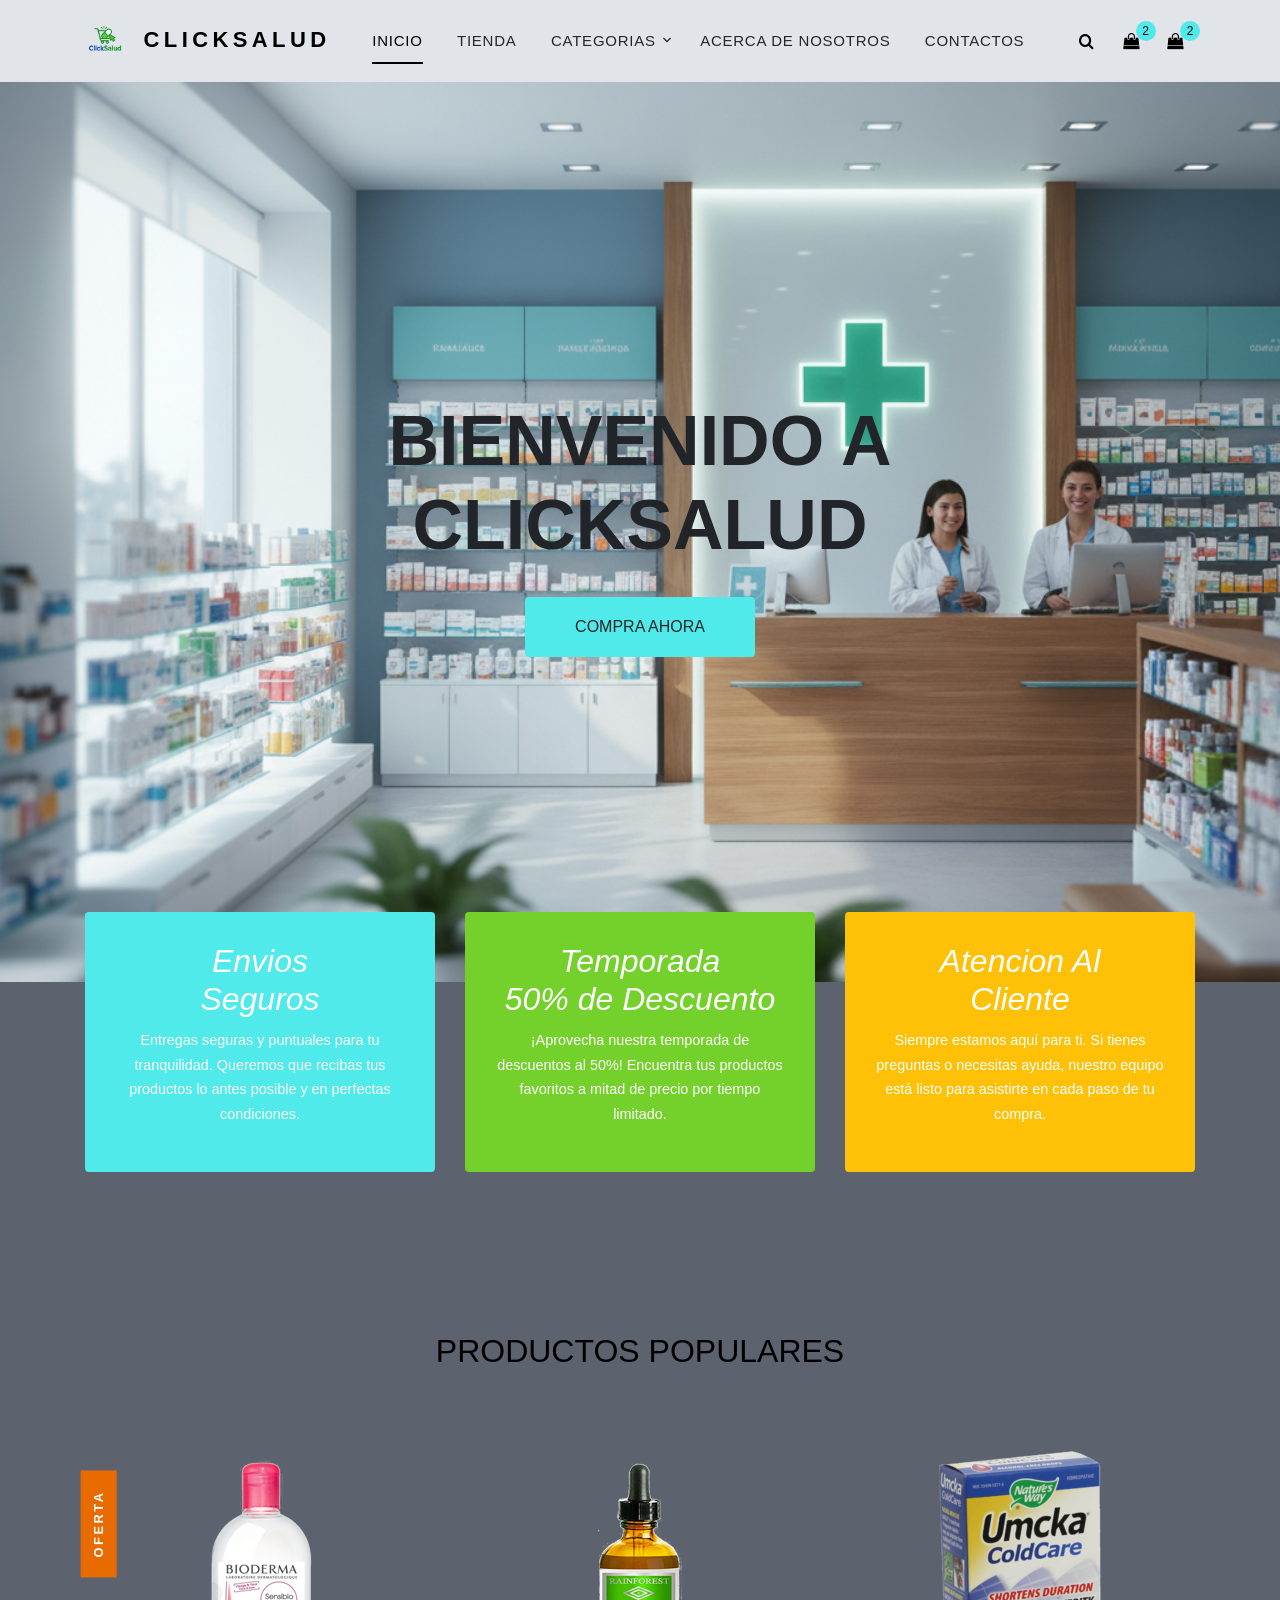
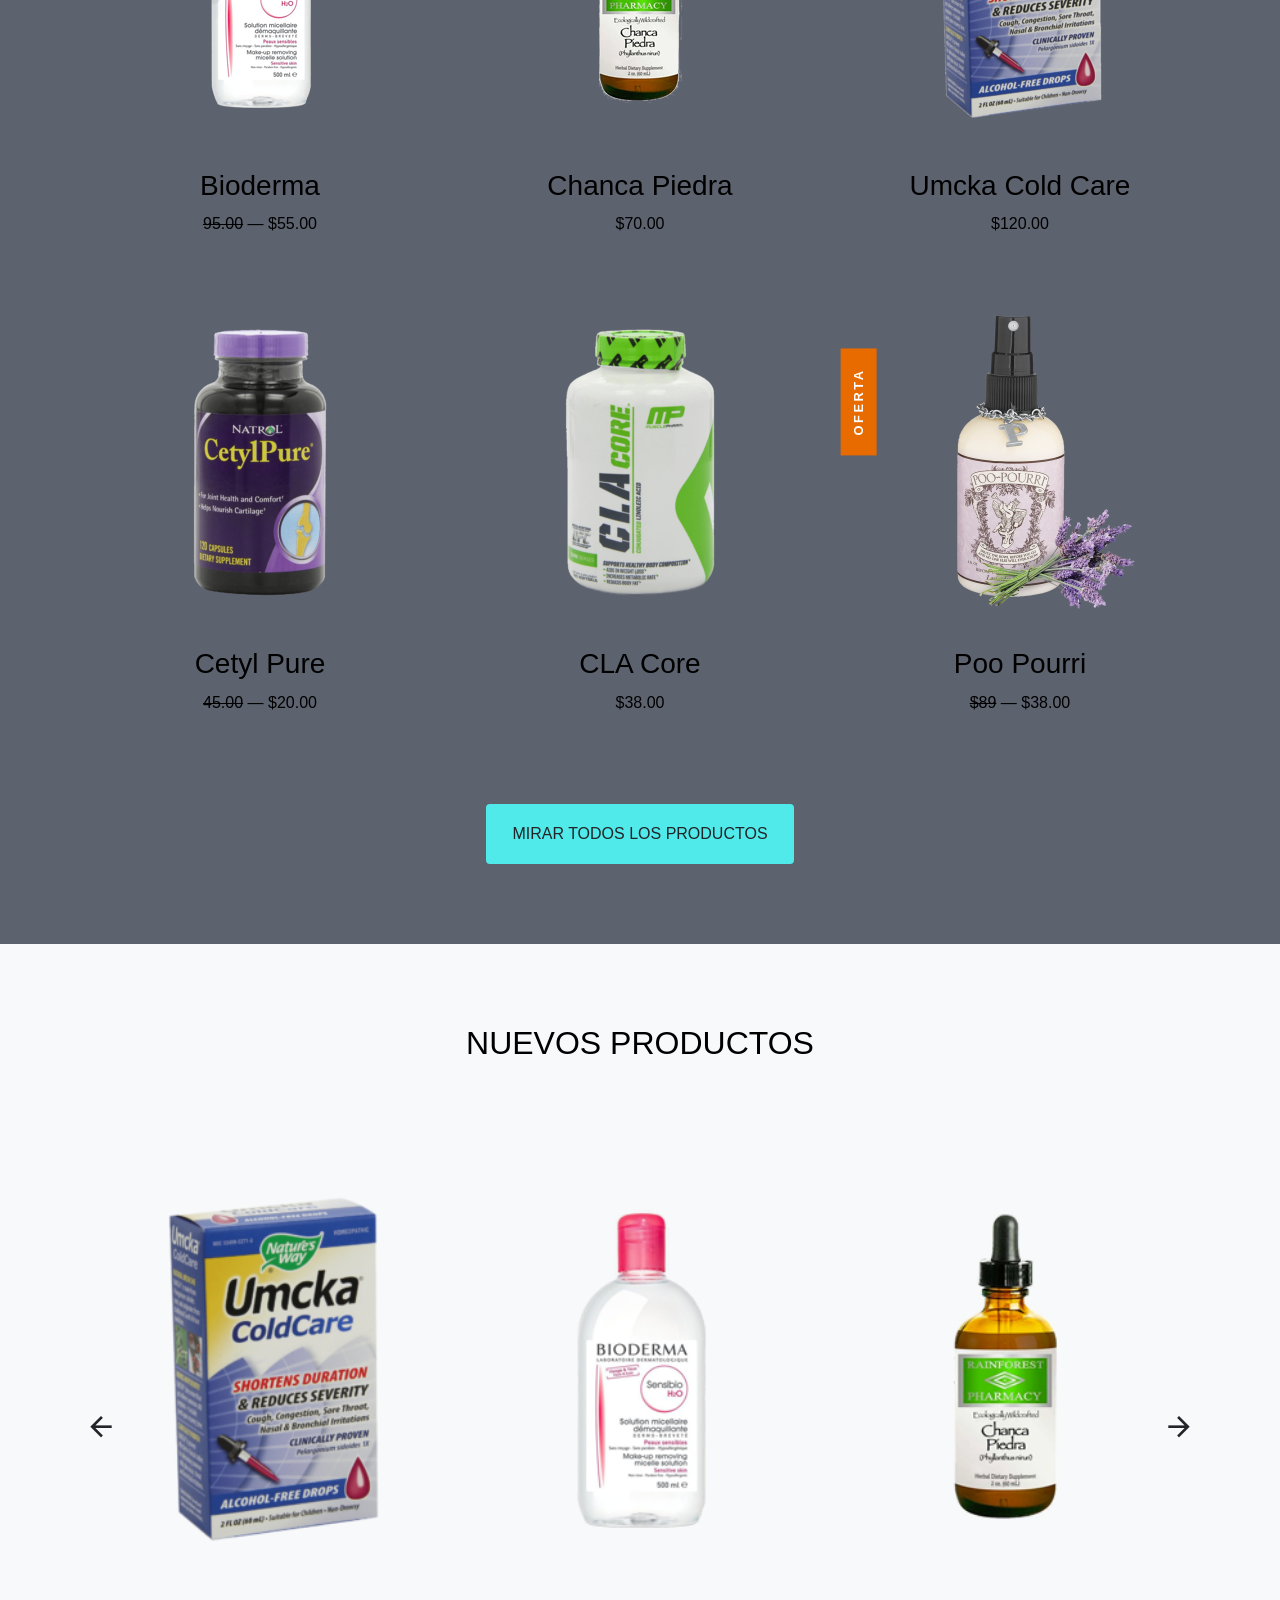
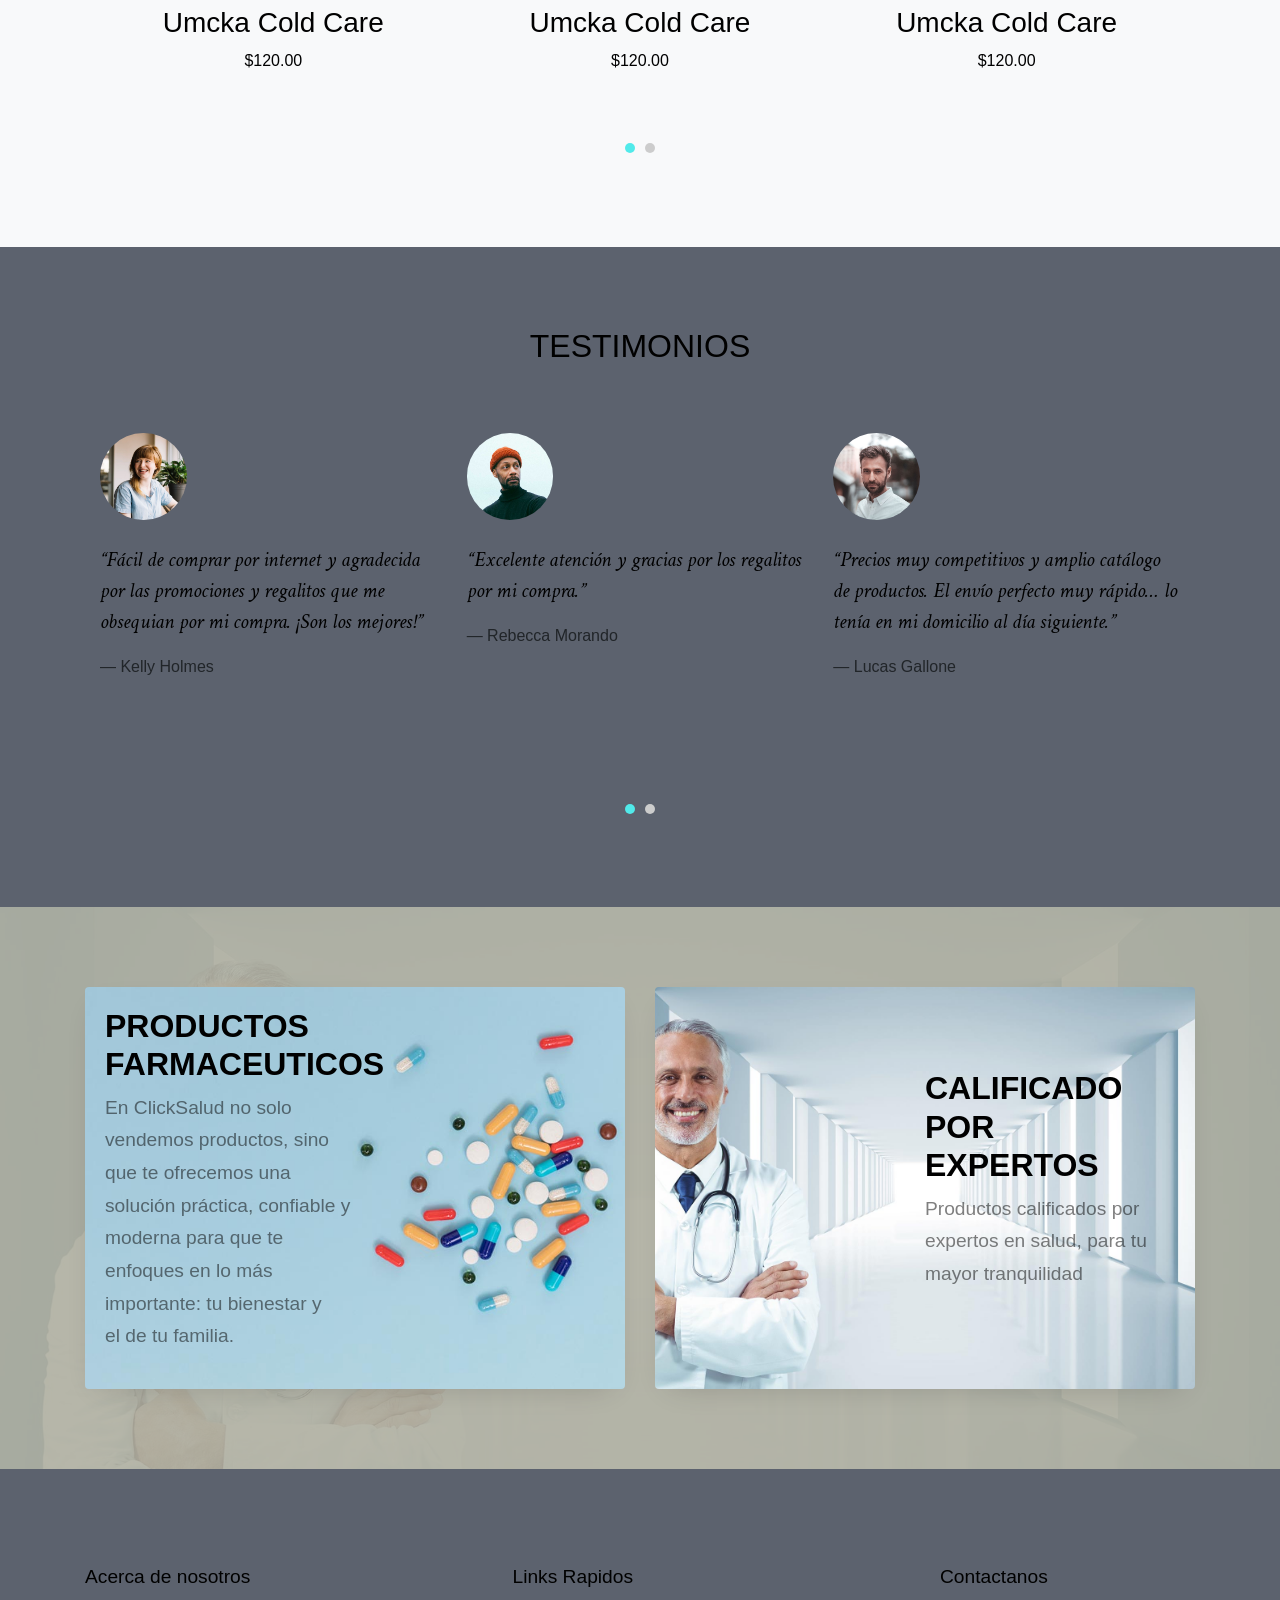
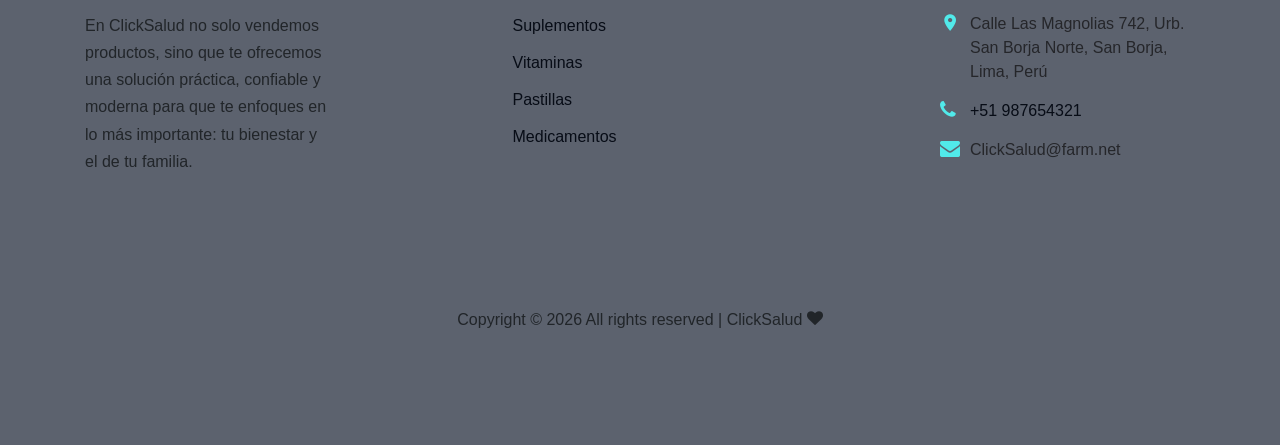
==== commit 236e2766: "nuevos cambios" ====
--- a/USUARIO/index.html
+++ b/USUARIO/index.html
@@ -1,3 +1,4 @@
+
 <!DOCTYPE html>
 <html lang="en">
 
@@ -85,6 +86,11 @@
             </a>
             <a href="#" class="site-menu-toggle js-menu-toggle ml-3 d-inline-block d-lg-none"><span
                 class="icon-menu"></span></a>
+            <a href="cart.html" class="icons-btn d-inline-block bag">
+              <span class="icon-shopping-bag"></span>
+              <span class="number">2</span>
+            </a>
+            
           </div>
         </div>
       </div>
@@ -382,9 +388,3 @@
 </body>
 
 </html>
-<?php
-}
-else{
-    header('Location: ../vista/login.php');
-}
-?>
--- a/USUARIO/css/style.css
+++ b/USUARIO/css/style.css
@@ -120,7 +120,7 @@
   .site-footer ul li {
     margin-bottom: 10px; }
     .site-footer ul li a {
-      color: #e6e9f0; }
+      color: #070c16; }
       .site-footer ul li a:hover {
         color: #d1ce18; }
   .site-footer .footer-heading {
